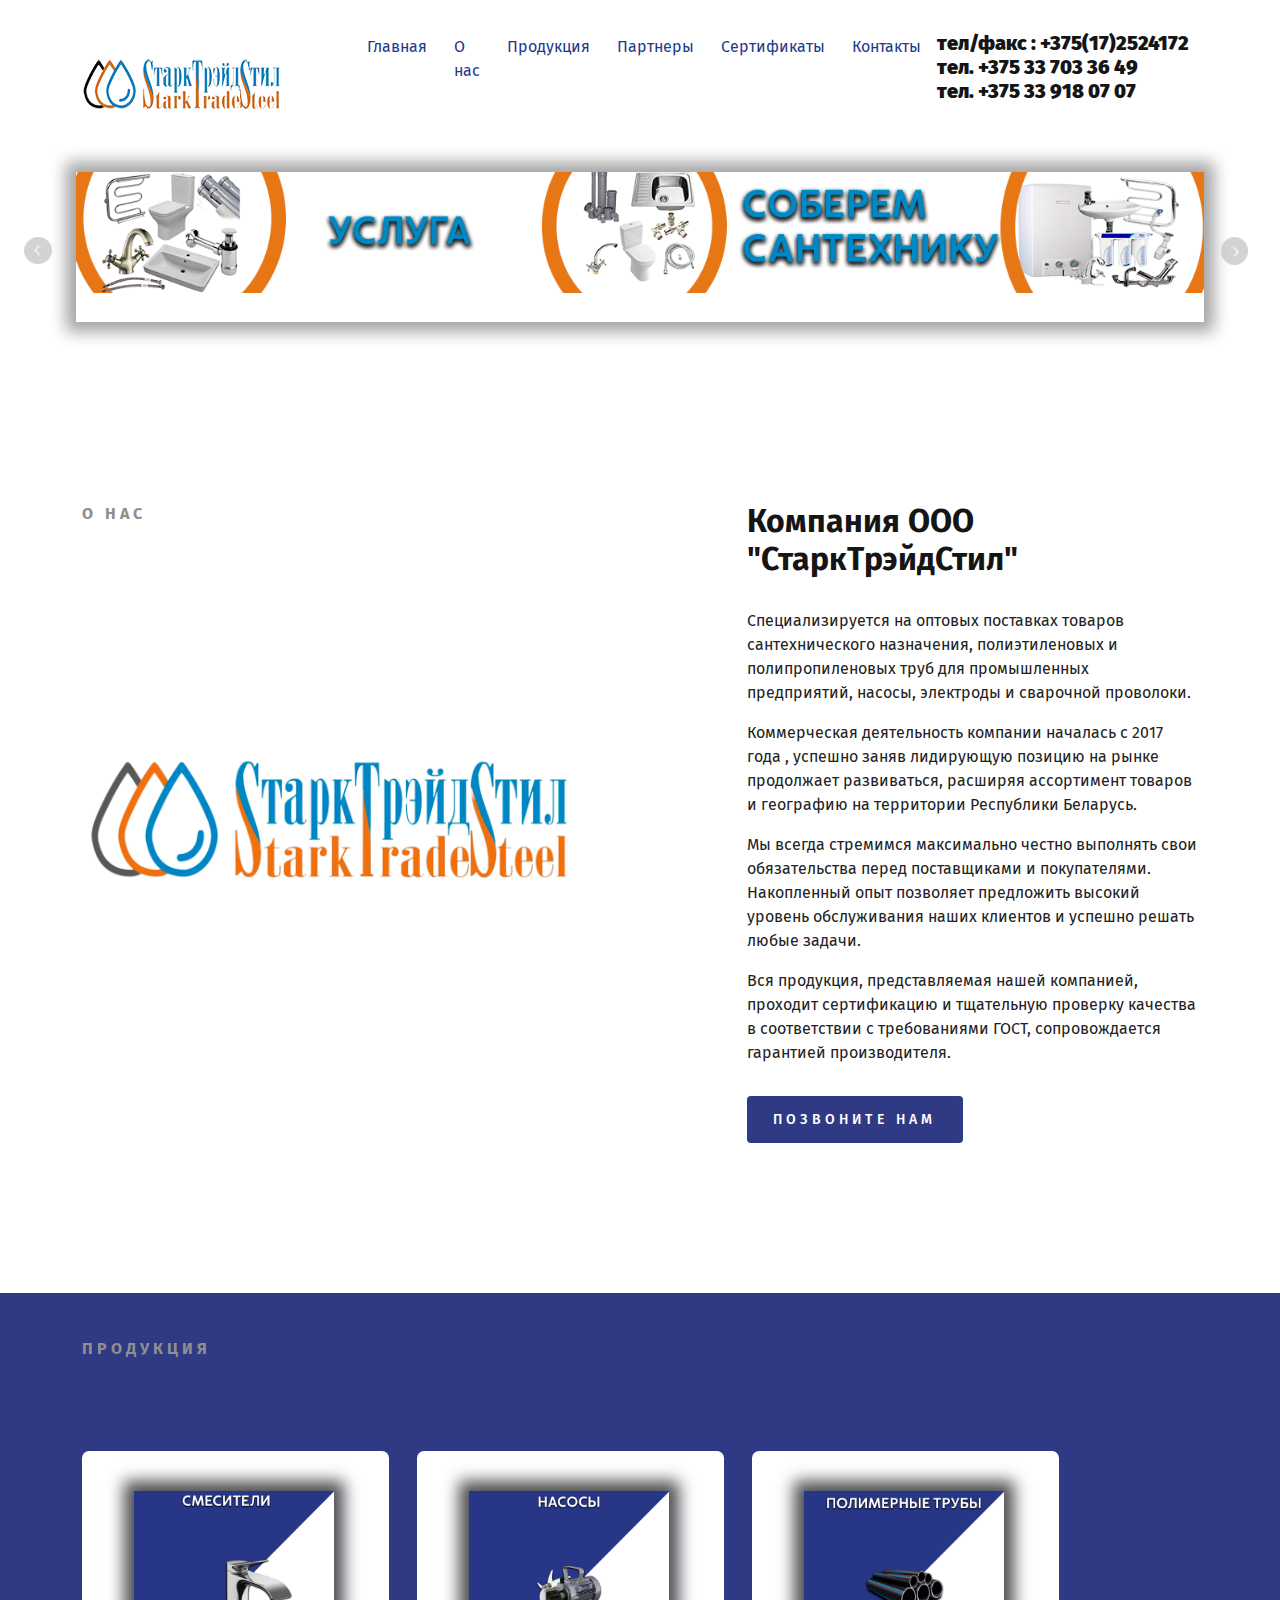
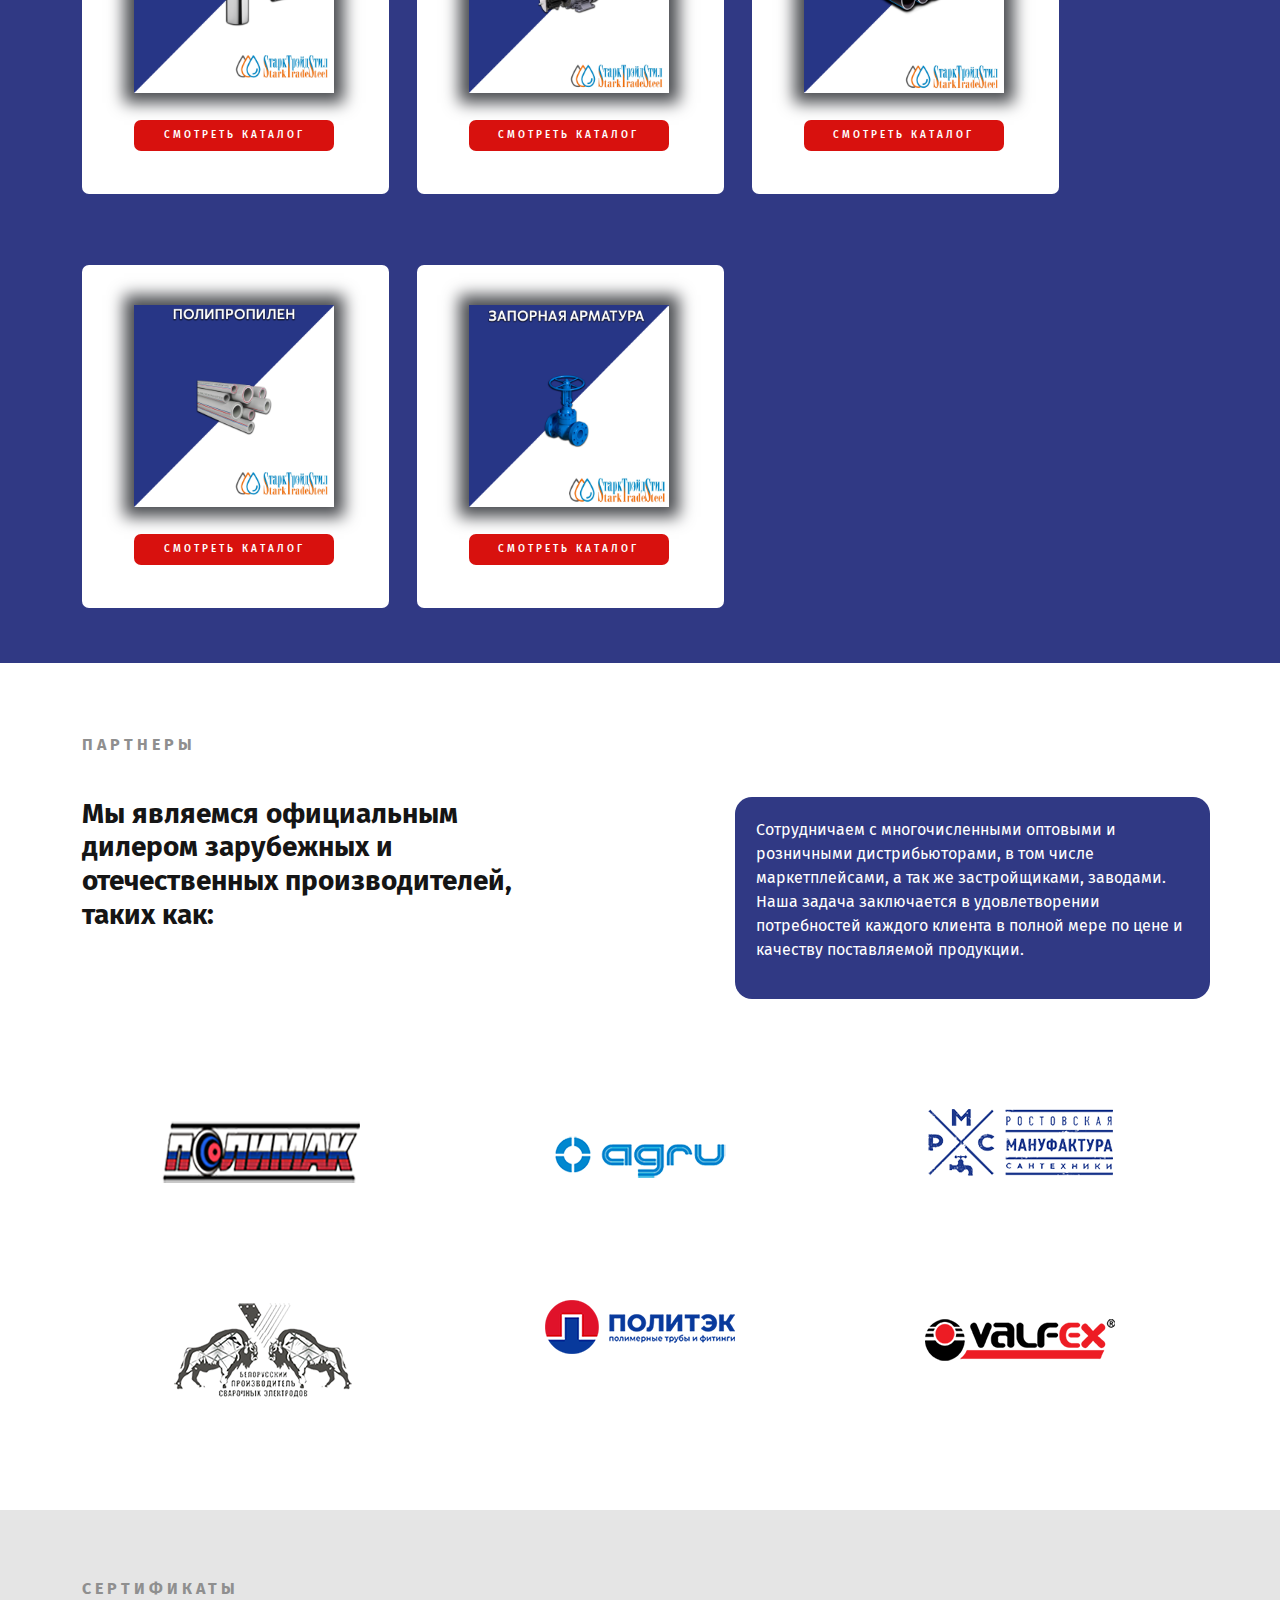
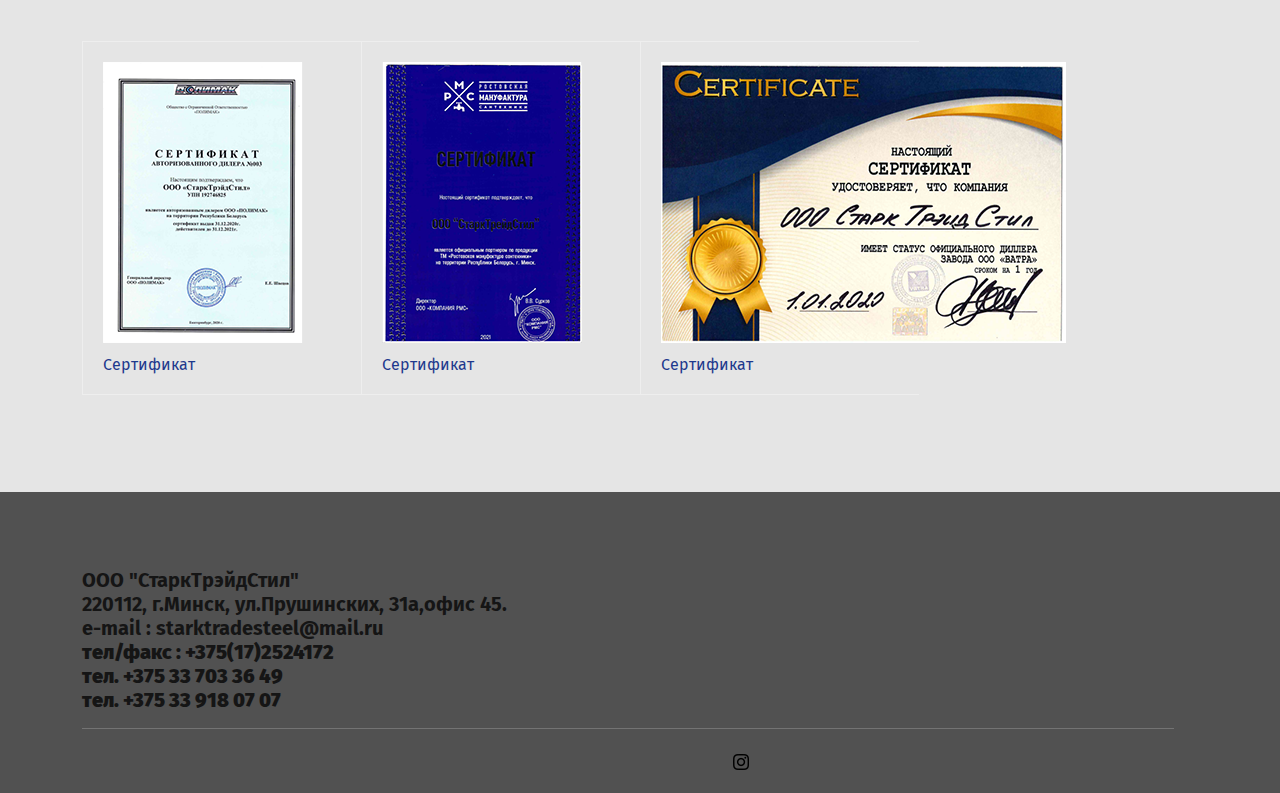
==== index.html @ 765e2454 "10-03-22" ====
<!DOCTYPE html>
<html lang="ru">
<head>
    <meta charset="UTF-8">
    <meta http-equiv="X-UA-Compatible" content="IE=edge">
    <meta name="viewport" content="width=device-width, initial-scale=1.0">
    <meta name="description" content=""/>
    <meta name="Keywords" content=""/>
    <title>StarkTradeSteel</title>
    <link rel="stylesheet" href="css//owl.carousel.min.css">
    <link rel="stylesheet" href="css/owl.theme.default.css">
    <link rel="preconnect" href="https://fonts.gstatic.com">
    <link href="https://fonts.googleapis.com/css2?family=Fira+Sans:wght@400;500;700&display=swap" rel="stylesheet">
    <link rel="stylesheet" href="css/bootstrap.min.css">
    <link rel="stylesheet" type="text/css" href="css/style.css">
    <link rel="stylesheet" type="text/css" href="slick-1.8.1/slick/slick.css"/>
    <link rel="stylesheet" type="text/css" href="slick-1.8.1/slick/slick-theme.css"/>  
    <link href="fontawesome-free-5.15.3-web/css/all.css" rel="stylesheet"> <!--load all styles -->
    <link rel="shortcut icon" href="img/icon1.ico" type="image/x-icon">

</head>
<body>

    <header class="header" id="main">
        <div class="nav">
            <div class="container">
                <div class="row">

                    <div class="col-md-2">
                        <div class="logo"><img src="img/logol.png" alt=""></div>
                    </div>
                    <div class="col-md-1"></div>
                    <div class="col-md-6" id="menu">

                        <ul class="menu_header">
                            <li><a href="#main">Главная</a></li>
                            <li><a href="#why">О нас</a></li>
                            <li><a href="#san">Продукция</a></li>
                            <li><a href="#catallog">Партнеры</a></li>
                            <li><a href="#sancc">Сертификаты</a></li>
                            <li><a href="#contact">Контакты</a></li>
                        </ul>
                        <div class="hamburger-menu">
                            <input id="menu__toggle" type="checkbox" />
                            <label class="menu__btn" for="menu__toggle">
                              <span></span>
                            </label>
                            <ul class="menu__box">
                              <li><a class="menu__item" href="#main">Главная</a></li>
                              <li><a class="menu__item" href="#why">О нас</a></li>
                              <li><a class="menu__item" href="#san">Продукция</a></li>
                              <li><a class="menu__item" href="#catallog">Партнеры</a></li>
                              <li><a class="menu__item" href="#sancc">Сертификаты</a></li>
                              <li><a class="menu__item" href="#contact">Контакты</a></li>
                            </ul>
                          </div>


                        
                    </div>
                    <div class="col-md-3" id="h_tel">
                        <h5><b> тел/факс : +375(17)2524172 </b><br>
                            <b>тел. +375 33 703 36 49</b><br>
                            <b>тел. +375 33 918 07 07</b></h5>
                    </div>
                </div>
            </div>
        </div>

        <section class="testimonials" id="main">
            <a href="#catallog"></a>
            <div class="container slider-gl">

                        <div class="autoplay">
                            <div><img src="img/slider3.png" alt=""></div>
                            <div><img src="img/slider1.png" alt=""></div>
                            <div><img src="img/slider2.png" alt=""></div>

                        </div>
                    
            </div>
        </section>



    </header>
    <section class="problems" id="why">
        <div class="container">
            <div class="row">
                <div class="col-md-6">
                    <p class="section-title__label">
                        О нас
                    </p>
                    <img src="img/logo3.png" class="problems-img"  style="width: 500px; height: 500px;" alt="section1">
                </div>
                <div class="col-md-1"></div>
                <div class="col-md-5 ml-auto vd-flex align-items-center">
                    <div class="about">
                        
                        <h2 class="about__title">
                            Компания ООО "СтаркТрэйдСтил"  
                        </h2>

                        <p class="about__text">
                            Cпециализируется на оптовых поставках товаров сантехнического назначения, полиэтиленовых и полипропиленовых труб для
                            промышленных предприятий, насосы, электроды и сварочной проволоки.
                        </p>
                        <p class="about__text">Коммерческая деятельность компании началась с  2017 года , успешно заняв лидирующую позицию 
                            на рынке продолжает развиваться, расширяя ассортимент товаров и 
                            географию на территории Республики Беларусь.
                        </p>
                        <p class="about__text">
                            Мы всегда стремимся максимально честно выполнять
                             свои обязательства перед поставщиками и покупателями. Накопленный опыт позволяет предложить высокий уровень обслуживания наших
                              клиентов и успешно решать любые задачи.  
                        </p>
                        <p class="about__text"> Вся продукция, представляемая нашей компанией, проходит сертификацию
                            и тщательную проверку качества в соответствии с требованиями ГОСТ,
                            сопровождается  гарантией производителя.
                        </p>

                    </div>
                    <button class="btn">
                        <a href="tel:+375 33 703 36 49">Позвоните нам</a>
                    </button>
                </div>
            </div>
        </div>
    </section>

    <section class="ourWorks" id="san">
        <div class="container">
            <div class="row ourWorks-sect1">
                <div class="col-md-4">
                    <p class="section-title__label owp">
                        Продукция
                    </p>
                   
                </div>
                <div class="col-md-2"></div>
                <div class="col-md-6">

                </div>
            </div>

            <div class="wrapperr">
                <div>
                    <div class="ourWorks-gallery" id="ourWorks-image1">
                        <div class="block-padding">

                            <img src="img/product/smesiteli.png" alt="">
                            <button class="offer-cont__btn">
                                <a class="download__link" href="pdf/smesit.pdf" download="">Смотреть каталог</a>
                            </button>
                            <br>

                        </div>
                    </div>
                </div>
                <div>
                    <div class="ourWorks-gallery" id="ourWorks-image1">
                        <div class="block-padding">

                            <img src="img/product/nasosy.png" alt="">
                            <button class="offer-cont__btn">
                                <a class="download__link" href="pdf/nasosy1.pdf" download="">Смотреть каталог</a>
                            </button>
                            <br>

                        </div>
                    </div>
                </div>
                <div>
                    <div class="ourWorks-gallery" id="ourWorks-image1">
                        <div class="block-padding">

                            <img src="img/product/polimtruby.png" alt="">
                            <button class="offer-cont__btn">
                                <a class="download__link" href="pdf/polimtruby.pdf" download="">Смотреть каталог</a>
                            </button>
                            <br>

                        </div>
                    </div>
                </div>
                <div>
                    <div class="ourWorks-gallery" id="ourWorks-image1">
                        <div class="block-padding">

                            <img src="img/product/polipro.png" alt="">
                            <button class="offer-cont__btn">
                                <a class="download__link " href="pdf/" download="">Смотреть каталог</a>
                            </button>
                            <br>

                        </div>
                    </div>
                </div>
                <div>
                    <div class="ourWorks-gallery" id="ourWorks-image1">
                        <div class="block-padding">

                            <img src="img/product/armatura.png" alt="">
                            <button class="offer-cont__btn">
                                <a class="download__link" href="pdf/cat5.pdf" download="">Смотреть каталог</a>
                            </button>
                            <br>

                        </div>
                    </div>
                </div>

                
             </div>


        </div>
    </section>

    <section class="partners" id="catallog">
        <div class="container">
            <div class="row">
                <p class="section-title__label">
                    Партнеры
                </p>
                <div class="col-md-3" >
                    <h3 id="partners-h3">Мы являемся официальным дилером зарубежных и отечественных производителей, таких  как:</h3>
                </div>
                <div class="col-md-4"></div>
                <div class="col-md-5 partners-h6">
                   
                    <p class="section-title__heading">
                        Сотрудничаем с многочисленными  оптовыми и розничными дистрибьюторами, в том числе маркетплейсами, а так же застройщиками, заводами. 
Наша задача заключается в удовлетворении потребностей каждого клиента в полной мере по цене и качеству поставляемой продукции.
                    </p>
                </div>
            </div>
          
            <div class="row client-s">
                <div class="col-md-4">
                    <img src="img/part2.png" alt="">
                </div>
                <div class="col-md-4">
                    <img src="img/part3.png" alt="">
                </div>
               
                <div class="col-md-4">
                    <img src="img/part7.png" alt="">
                </div>
                
            </div> 
            <div class="row client-s">
                <div class="col-md-4 amd">
                    <img src="img/part6.png" alt="">
                </div>
                <div class="col-md-4 nike">
                    <img src="img/part5.png" alt="">
                </div>
                <div class="col-md-4">
                    <img src="img/part4.png" alt="">
                </div>
            </div>
        </div>
    </section>



    <section class="clients" id="sancc">
        <div class="container">
            
            <p class="section-title__label">
                Сертификаты
            </p>

      <div id="content-2">
        <div class="certification__list">
            <div class="certification__item">
                <a class="certification__link fancybox" href="pdf/sert3.pdf" target="_blank"> 
                    <img alt="Смесители РМС, 2020" src="img/sert3.png" title="Смесители РМС, 2020" class="certification__img"> 
                </a>
                <p class="certification__name">
                    <a class="download__link" href="pdf/sert3.pdf">
                    <img src="https://rostms.ru/images/pdf-file.svg" alt="">
                    Сертификат
                </a>
                </p>
                
            </div>
           
            <div class="certification__item">
                <a class="certification__link fancybox" href="pdf/sert2.pdf" target="_blank"> 
                    <img alt="Смесители РМС, 2020" src="img/sert2.png" title="Смесители РМС, 2020" class="certification__img"> 
                </a>
                <p class="certification__name">
                    <a class="download__link" href="pdf/sert2.pdf">
                    <img src="https://rostms.ru/images/pdf-file.svg" alt="">
                    Сертификат
                </a>
                </p>
                
            </div>
            <div class="certification__item">
                <a class="certification__link fancybox" href="pdf/sert1.pdf" target="_blank"> 
                    <img alt="Смесители РМС, 2020" src="img/sert1.png" title="Смесители РМС, 2020" class="certification__img"> 
                </a>
                <p class="certification__name">
                    <a class="download__link" href="pdf/sert1.pdf">
                    <img src="https://rostms.ru/images/pdf-file.svg" alt="">
                   Сертификат
                </a>
                </p>
                
            </div>
          
        </div>    

  </div>
        </div>
    </section>
    <section class="footer" id="contact">
        <div class="container">
            <div class="row logofooter">
                <div class="col-md-6 logof">

                    <p><h5>ООО "СтаркТрэйдСтил"<br>
                    220112, г.Минск, ул.Прушинских, 31а,офис 45.<br>
                    e-mail : starktradesteel@mail.ru <br>
                   <b> тел/факс : +375(17)2524172 </b><br>
                        <b>тел. +375 33 703 36 49</b><br>
                        <b>тел. +375 33 918 07 07</b></h5>
                    </p>

                </div>
               
                <div class="col-md-3">

                    <div class="map-responsive">
                        <iframe src="https://www.google.com/maps/embed?pb=!1m18!1m12!1m3!1d2354.484522502397!2d27.57825051585688!3d53.83424568008421!2m3!1f0!2f0!3f0!3m2!1i1024!2i768!4f13.1!3m3!1m2!1s0x46dbd19ebfe8ea49%3A0x61309ea7e49cf11a!2z0YPQu9C40YbQsCDQn9GA0YPRiNC40L3RgdC60LjRhSAzMdCwLCDQnNC40L3RgdC6!5e0!3m2!1sru!2sby!4v1644325598298!5m2!1sru!2sby" width="600" height="450" style="border:0;" allowfullscreen="" loading="lazy"></iframe>

                    </div>
                <div class="col-md-3"></div>
            </div>
            <div class="row">
                <img src="img/Divider.png" alt="">
            </div>
            <div class="row logofooter2">
                <div class="col-md-5"></div>
                <div class="col-md-2"></div>
                <div class="col-md-1">
                    <a><img src="img/instagram.png" alt=""></a>
                </div>

                <div class="col-md-3">
                   
                    <div class="scrollup">
                        <!-- Иконка fa-chevron-up (Font Awesome) -->
                        <i class="fa fa-chevron-up"></i>
                      </div>
                   


                </div>
            </div>
        </div>
    </section>
   



    <script type="text/javascript" src="https://ajax.googleapis.com/ajax/libs/jquery/1.10.1/jquery.min.js"></script>
    <!--<script src="js/jquery-3.6.0.min.js"></script>-->
    <script type="text/javascript" src="slick-1.8.1/slick/slick.min.js"></script>  
    <script src="js/owl.carousel.min.js"></script>
    <script src="js/mail.js"></script>




    
    <script>
        $(function() {
          // при нажатии на кнопку scrollup
          $('.scrollup').click(function() {
            // переместиться в верхнюю часть страницы
            $("html, body").animate({
              scrollTop:0
            },1000);
          })
        })
        // при прокрутке окна (window)
        $(window).scroll(function() {
          // если пользователь прокрутил страницу более чем на 200px
          if ($(this).scrollTop()>200) {
            // то сделать кнопку scrollup видимой
            $('.scrollup').fadeIn();
          }
          // иначе скрыть кнопку scrollup
          else {
            $('.scrollup').fadeOut();
          }
        });
    </script>
    <script type="text/javascript">//якоря на меню
        $(document).ready(function(){
           $("#menu").on("click","a", function (event) {
               event.preventDefault();
               var id  = $(this).attr('href'),
                   top = $(id).offset().top;
               $('body,html').animate({scrollTop: top}, 1500);
           });
       });
       </script>
    <script>
        $(document).ready(function(){
            $('.autoplay').slick({
                slidesToShow: 1,
                slidesToScroll: 1,
                autoplay: true,
                autoplaySpeed: 2000,
            });
        });
    </script>
   

</body>
</html>
---- css/style.css ----
body{
    font-family: 'Fira Sans', sans-serif;
    color: #222222;
}

button{
    display: block !important;
    border: none !important;
    background: transparent !important;
}

h1, h2, h3, h4, h5, h6{
    font-style: normal !important;
    font-weight: 700 !important;
    color: #151515 !important;
    margin: 0 !important;
    padding: 0 !important;
    
}

h2{
    font-style: 38px !important;
}

ul, li{
    display: block;
    padding: 0;
    margin: 0;
}

.btn{
    background: #303984 !important;
    color: #fff !important;
    text-transform: uppercase !important;
    font-weight: 500 !important;
    font-size: 14px !important;
    padding: 13px 26px !important;
    display: inline !important;
    border-radius: none !important;
    letter-spacing: 0.3em !important;
    text-align: center;
    transition: all 0.5s ease;
}

.btn:hover{
    background: #3726f2 !important;
    color: #fff !important;
}


.btn>a{
    color: #fff !important;
    text-decoration: none;
}

.header{
    height: 34vh;
}

.nav{
    margin-top: 59px !important;
    margin-bottom: 60px !important;
}



.slick-slider {

}

.slider-gl{
    max-width: 90% !important;


}
.logo{

}

.search{
   
}

.menu{
} 

.menu_header{
    display: flex;
}

.menu_header>li>a{
    text-decoration: none;
    margin-right: 27px;
    color: #787777;
}

.problems-img{

}


.vh-dependent{
   
    display: flex !important;
    align-items: center !important;
}

.be-static{
    position: static !important;
}

.offer-cont{
    width: 400px;
}

.offer-cont__title{
    font-size: 23px;
    letter-spacing: -0.02em;
    line-height: 1.2em;
}

.offer-cont__text{
    margin: 30px 0 56px;
}

.hero{
    background: url("../img/vanna.png") no-repeat right top;
    background-size: 80% 100%;
    width: 55%;
    height: 80vh;
    position: absolute;
    right: 0;
    top: 142px;
}

.video{
    position: absolute !important;
    left: 0px;
    bottom: 20%;
    width: 33%;
    height: 30%;
    display: block;
    background: url('../img/orange-lollipops.jpg') no-repeat;
    display: flex;
    justify-content: center;
    align-items: center;
}



.problems{
    padding-top: 137px;
}

.about{
    margin-bottom: 31px;
}

.about__title{
   margin-bottom: 30px !important;
}

.about__text{

}

.about__author{
    background: url('../img/author.jpg') no-repeat left center;

    padding: 7px 0 7px 96px;
    margin-top: 61px;
}

.about__name{
    font-style: 22px;
}

.about__dop{
    margin-bottom: 0px;
}

.section-title__label{
    text-transform: uppercase;
    font-style: 14px;
    letter-spacing: 0.25em;
    color: #8f8f8f;
    margin-bottom: 40px;
    font-weight: bold;
}

.section-title__heading{
    color: #fff !important;
}

.partners-h6{
    background-color: #303984;
    padding: 21px;
    border-radius: 17px;
    color: #fff !important;
}




.partners{
    margin-top: 70px;
    margin-bottom: 70px;
}
.services{
    padding-top: 142px;
}

.serv-list{
    color: #8D8D8D;
    margin-top: 67px;
}

.serv-list__items{
    margin-bottom: 20px;
}

.serv-list__left{
    margin-left: 167px;
    margin-right: 100px;
}




.owl-theme .owl-nav {
    display: -webkit-inline-box;
}

.item, .owl-item {
    width: 825px !important;
    margin-left: 20px;
}


.owl-nav {
    margin-top: 30px !important;
    
}

.owl-carousel .owl-prev{
    margin-right: 25px !important;
}


.owl-carousel{
    margin-top: 99px;
    margin-bottom: 100px;
}

.owl-carousel__play{
    display: block;
    background: url('../img/play-button.png') no-repeat;
    width: 65px;
    height: 65px;
    position: absolute;
    left: 50%;
    top: 50%;
    margin-left: -32px;
    margin-top: -32px;
    cursor: pointer;
}

.services-two{
    margin-bottom: 150px;
    margin-top: 150px;
}

.services-two__img{
    background: url('../img/Placeholderr.png') no-repeat;
    height: 417px;
    width: 570px;
    position: absolute;
}

.services-two__img img{
    position: relative;
    right: -315px;
    top: 99px;
}

.services-two__text{
    margin-top: 20px !important;
    margin-bottom: 148px !important;
}
.services-two__text__title{
    margin-bottom: 10px !important;
}
.services-title__h{
    margin-bottom: 50px !important;
}

.defign__one{
    background: url('../img/icon.png') no-repeat;
    padding: 7px 0 7px 96px;
    margin-top: 55px;
}

.defign__two{
    background: url('../img/Bagicon.png') no-repeat;
    padding: 7px 0 7px 96px;
    margin-top: 55px;
}



.wrapperr {
    display: grid;
    grid-template-columns: repeat(3, 0.3fr);
    grid-auto-rows: 398px;
    min-height: 800px;
    grid-row-gap: 1em;
}

.wrapper-block{

}
#san{
    background-color: #303984;
    margin-top: 150px;
}
.ourWorks-ul {
    display: flex;
    margin-left: 125px;
}

.ourWorks-ul__li{
    margin-right: 24px;
}
.ourWorks-gallery{
    
}

.ourWorks-gallery__img{
    display: none;
}

.ourWorks-gallery>img:hover{
    display: block;
}

#ourWorks-image1{
    background-color: #fff;
    border-radius: 7px;
}

.ourWorks-gallery{
    width: 307px;
    height: 343px;
   
}

.block-padding{
    width: 225px;
    margin-right: auto;
    margin-left: auto;
}

.block-padding>img{
    width: 200px;
    height: 202px;
    margin-bottom: 14px;
    margin-left: 11px;
    margin-top: 40px;
    box-shadow: 0px 0px 15px 10px #4c4e52;
}

.block-padding>h4{
    margin-bottom: 14px !important;
    padding-top: 7px !important;
}


.offer-cont__btn{
    background: #d8110e !important;
    color: #fff !important;
    text-transform: uppercase !important;
    font-weight: 500 !important;
    font-size: 10px !important;
    padding: 8px 20px !important;
    display: inline !important;
    letter-spacing: 0.3em !important;
    text-align: center;
    transition: all 0.5s ease;
    margin-bottom: 5px;
    margin-left: 11px;
    margin-top: 13px;
    border-radius: 7px;
    width: 200px;
}



.owp{
    padding-top: 44px;
}

.offer-cont__btn>a {
    color: #fff !important;
}
.ourWorks-sect2{
    margin-bottom: 30px;
}


.ourWorks-sect1{
    margin-bottom: 50px;
}

.ourWorks-sect3{
    margin-bottom: 80px;
}

.seeourworks{
    margin-bottom: 50px;
}

.s-b{
    margin-left: 32px;
    background-color: #d07628 !important;
}

.autoplay div>img{
    width: 100% !important;

}


.slick-prev{
    left: -52px !important;
}


.slick-prev:before  {
    content: url('../img/left1.png') !important;
    width: 32px !important;
    height: 32px !important;
    border-radius: 20px;
} 


.slick-next:before{
    content: url('../img/right1.png') !important;
    width: 32px !important;
    height: 32px !important;
    margin-left: 4px;
}

.slick-next {
    right: 39px;
}

.testimonials{
    margin-top: 38px;
    margin-bottom: 200px;
}



.map-responsive{
    overflow:hidden;
    padding-bottom:56.25%;
    margin-bottom: 26px;
    position:relative;
    height:0;
}
.map-responsive iframe{
    left:0;
    top:0;
    height:100%;
    width:100%;
    position:absolute;
}








.tabs {
    display: flex;
    flex-direction: column;
}

  .tabs__links {
    display: flex;
    flex-direction: row;
    order: 0;
    white-space: nowrap;
    margin-bottom: 15px;
    background-color: #fff;
    width: 312px;
    height: 131px;
    float: left;
}

  .tabs__links>a {
    

    display: inline-block;
    text-decoration: none;
    color: #1976d2;
    padding: 6px 10px;
    text-align: center;
  }

  .tabs__links>a:hover {
    border-left: 2px solid #1e398d;
  }
  .tabs__links>a:active {
    color: #fff !important;
    background: #1e398d;
  }


  .tabs>#content-1:target~.tabs__links>a[href="#content-1"],
  .tabs>#content-2:target~.tabs__links>a[href="#content-2"],
  .tabs>#content-3:target~.tabs__links>a[href="#content-3"] {
    background-color: #1e398d;
    cursor: default;
    color: #fff !important;
  }

  .tabs>div:not(.tabs__links) {
    display: none;
    order: 1;
    flex-grow: 1;
  }

  @media (min-width: 576px) {
    .tabs {
      flex-direction: row;
    }

    .tabs__links {
      flex-direction: column;
      border: none;
      box-shadow: none;
    }

    .tabs__links>a {
        box-shadow: 0 2px 4px 0 #0d456f;
        padding-bottom: 14px;
        background-color: #fff;
    }

    .tabs>div:not(.tabs__links) {
      padding-left: 15px;
    }
  }

  .tabs>div:target {
    display: block;
  }















.client-s{
    margin-top: 110px;
    margin-bottom: 110px;
    text-align: center;
}

.clients{
    background: #E5E5E5;
    padding-top: 67px;
    padding-bottom: 20px;
    height: 582px;
}


.footer{
    background-color: #515151;
}
.footer-menu{
    display: flex;
}

.footer-menu>li{
    margin-right: 52px;
    color: #8D8D8D;
}

.logofooter{
    padding-top: 60px;
}

.logofooter2{
    padding-top: 20px;
    padding-bottom: 20px;
}







@media only screen and (max-width : 1200px) {
    .services-two__img {
        background: none;
    }
    .services-two__img img {
        right: -46px;
        top: 83px;
    }
    #ourWorks-image2 {
        background: none;
    }
    #ourWorks-image5 {
        background: none;
    }
    #ourWorks-image3 {
        margin-left: -156px;
    }
    #ourWorks-image6 {
        margin-left: -156px;
    }
}

@media only screen and (max-width : 990px) {
    .menu__btn {
        display: block !important; /* используем flex для центрирования содержимого */
      }
    .menu_header{
        display: none;
    }  
    .video {
        background: none;
    }
    .hero {
        top: 219px;
    }
    .vh-dependent {
        display: inline-block !important;
        
    }
    .problems{
        padding-top: 260px;
    }
    .problems-img{
        margin-left: -145px;
        margin-top: 100px;
    }
    .serv-list {
        display: none;
    }
    .item, .owl-item {
        width: 767px !important;
        margin-left: 89px;
    }
    .owl-carousel__play{
        display: none;
    }

    .owl-carousel .owl-stage-outer {
        height: 500px;
    }
    .services-two__img img {
        right: 45px;
    }
    #ourWorks-image3 {
        display: none;
    }
    #ourWorks-image6 {
        display: none;
    }
}

@media only screen and (max-width : 770px) {
    .search{
        display: none !important;
    }
    .logo {
        float: right;
        margin-right: -100px;
    }
    .offer-cont {
        width: 314px;
        font-size: smaller;
        padding-right: 50px;
    }
    .offer-cont__title {
        font-size: 24px;
    }
    .problems-img {
        margin-left: 0px;
        margin-top: 18px;
        margin-bottom: 62px;
    }
    .no-js .owl-carousel, .owl-carousel.owl-loaded {
        margin-top: 35px;
    }
    .owl-carousel .owl-item img {
        width: 108%;
    }
    .services-two__img img {
        right: 121px;
    }
    .services-two__text {
        width: 335px;
        margin-left: 265px;
    }
    .services-two__defign{
        width: 335px;
        margin-left: 265px;
    }
    #ourWorks-image4 {
        margin-top: -412px;
    }
    .seeourworks {
        margin-top: -477px;
    }
    .s-b{
        margin-top: -688px;
        margin-left: -2px;
    }
    .ourWorks{
        height: 100%;
    }
    .testimonials {
        margin-bottom: 63px;
    }

    .nike{
        display: none;
    }
    .amd{
        display: none;
    }
    .clients {
        padding-bottom: 1px;
    }
    .logof{
        margin-top: 10px;
    }

    .footer-menu {
        margin-top: 34px;
    }
    .footer-menu>li {
        margin-right: 39px;
    }
}


@media only screen and (max-width : 480px) {
    .slider-gl {
        width: 321px;
        margin-left: 51px;
    }
    .logo{
        margin-right: 82px;
        margin-top: -45px;
    }
    .hero {
        background-size: 100% 73%;
        right: -128px;
    }
    .problems-img{
        display: none;
    }
    .wrapperr {

        grid-template-columns: repeat(1, 0.3fr);
        grid-auto-rows: 398px;
        min-height: 800px;
        margin-left: 38px;
    }
    .section-title__heading {
        font-size: 3.25vw;
    }
    .problems {
        margin-left: 9px;
        margin-top: -372px;
    }
    .about {
        margin-left: -8px;
        width: 400px;
    }
    .services {
        margin-left: 65px;
    }
    .ourWorks {

    }
    .testimonials {
        width: 100%;
    }
    .clients {

        margin-right: -134px;
    }
    .footer{
        padding-left: 17px;
        margin-right: -134px;
        margin-left: 0px;
    }
    .certification__list{
        display: block !important;
        margin-left: 89px;
    }
    .map-responsive {
        overflow: hidden;
        padding-bottom: 37.25%;
        margin-left: -30px;
        margin-bottom: 26px;
        position: relative;
        height: 0;
        width: 100%;
    }
    .clients{
        height: 100%;
    }

}




div.scrollup {
    position: fixed; /* фиксированная позиция */
    color: #fff; /* цвет текста */
    background-color: #646363; /* цвет заднего фона */
    right: 20px; /* расстояние от правого края */
    bottom: 10px; /* расстояние от нижнего края */
    padding: 4px 10px; /* отступы до содержимого блока */
    font-size: 20px; /* размер шрифта (иконки) */
    border-top-left-radius: 4px; /* скругление верхнего левого угла */
    border-top-right-radius: 4px; /* скругление верхнего правого угла */
    cursor: pointer; /* форма курсора */
    display: none; /* не отображать элемент */
    text-align: center; /*выравнивание содержимого элемента по центру */
  }
  div.scrollup:hover {
    background-color: #000; /* цвет заднего фона при наведении */
  }

/*burger*/



/* скрываем чекбокс */
#menu__toggle {
    opacity: 0;
  }
  /* стилизуем кнопку */
  .menu__btn {
    display: none;
    align-items: center;  /* центрируем содержимое кнопки */
    position: fixed;
    top: 20px;
    left: 20px;
    width: 26px;
    height: 26px;
    cursor: pointer;
    z-index: 1;
  }
  /* добавляем "гамбургер" */
  .menu__btn > span,
  .menu__btn > span::before,
  .menu__btn > span::after {
    display: block;
    position: absolute;
    width: 100%;
    height: 2px;
    background-color: #616161;
  }
  .menu__btn > span::before {
    content: '';
    top: -8px;
  }
  .menu__btn > span::after {
    content: '';
    top: 8px;
  }



  /* контейнер меню */
.menu__box {
    display: block;
    position: fixed;
    visibility: hidden;
    top: 0;
    left: -100%;
    width: 300px;
    height: 100%;
    margin: 0;
    padding: 80px 0;
    list-style: none;
    text-align: center;
    background-color: #ECEFF1;
    box-shadow: 1px 0px 6px rgba(0, 0, 0, .2);
  }
  /* элементы меню */
  .menu__item {
    display: block;
    padding: 12px 24px;
    color: #333;
    font-family: 'Roboto', sans-serif;
    font-size: 20px;
    font-weight: 600;
    text-decoration: none;
  }
  .menu__item:hover {
    background-color: #CFD8DC;
  }

  #menu__toggle:checked ~ .menu__btn > span {
    transform: rotate(45deg);
  }
  #menu__toggle:checked ~ .menu__btn > span::before {
    top: 0;
    transform: rotate(0);
  }
  #menu__toggle:checked ~ .menu__btn > span::after {
    top: 0;
    transform: rotate(90deg);
  }
  #menu__toggle:checked ~ .menu__box {
    visibility: visible;
    left: 0;
  }


  .menu__btn > span,
.menu__btn > span::before,
.menu__btn > span::after {
  transition-duration: .25s;
}
.menu__box {
  transition-duration: .25s;
}
.menu__item {
  transition-duration: .25s;
}

#menu{


    margin-top: -43px;
    background: #FFF;
    z-index: 1000;
    padding-top: 19px;
}
#h_tel{
    margin-top: -28px;

}
.certification__list {
    display: flex;
    flex-wrap: wrap;
    padding: 0;
    list-style: none;
}

    .certification__item {
        position: relative;
        display: flex;
        flex-direction: column;
        width: 25%;
        border-top: 1px solid #eee;
        border-bottom: 1px solid #eee;
        border-left: 1px solid #eee;
        padding: 20px;
        margin-bottom: -1px;
        transition: box-shadow 0.2s ease;
    }

.centeringin {
    /* margin: 10px 10px 50px; */
    margin: 10px 10px 25px;
}
.breadcrumb li {
    display: inline;
}
.breadcrumb a {
    text-decoration: underline;
}

.certification__name img {
    float: left;
    width: 1.8em;
    margin-right: 0.5em;
}

.download__link {
    position: relative;
    width: 100%;
    text-align: center;
    transition: 0.25s;
}

.certification__name {
    position: relative;
    margin-top: 12px;
    margin-bottom: 0;
    line-height: normal;
}

a {
    color: #1e398d !important;
    text-decoration: none !important;
}

.certification__item__im img{
    height: 223px;
    width: 223px;
}

.prods {
    display: inline-block;
    width: calc(100% - 230px);
    padding: 0px 0 0 30px;
    float: left;
}

.production-files__list {
    margin-bottom: 30px;
    padding: 0;
    list-style: none;
}

.production-files__item {
    display: -webkit-flex;
    display: -moz-flex;
    display: -ms-flex;
    display: -o-flex;
    display: flex;
    padding: 24px;
    padding-bottom: 12px;
    border: 1px solid #eee;
    margin-bottom: -1px;
    transition: box-shadow 0.2s ease;
}

.production-files__img {
    width: 48px;
    height: 48px;
    margin-right: 12px;
}

.production-file__name {
    margin-bottom: 6px;
    color: #000000;
    font-size: 18px;
    line-height: normal;
    font-weight: 700;
}

#partners-h3{
    font-size: 1.75rem;
    width: 498px;
}

.certification__item__content-4{
    margin-left: 67px;
}

.a__con-4{
    font-size: 14px;
}
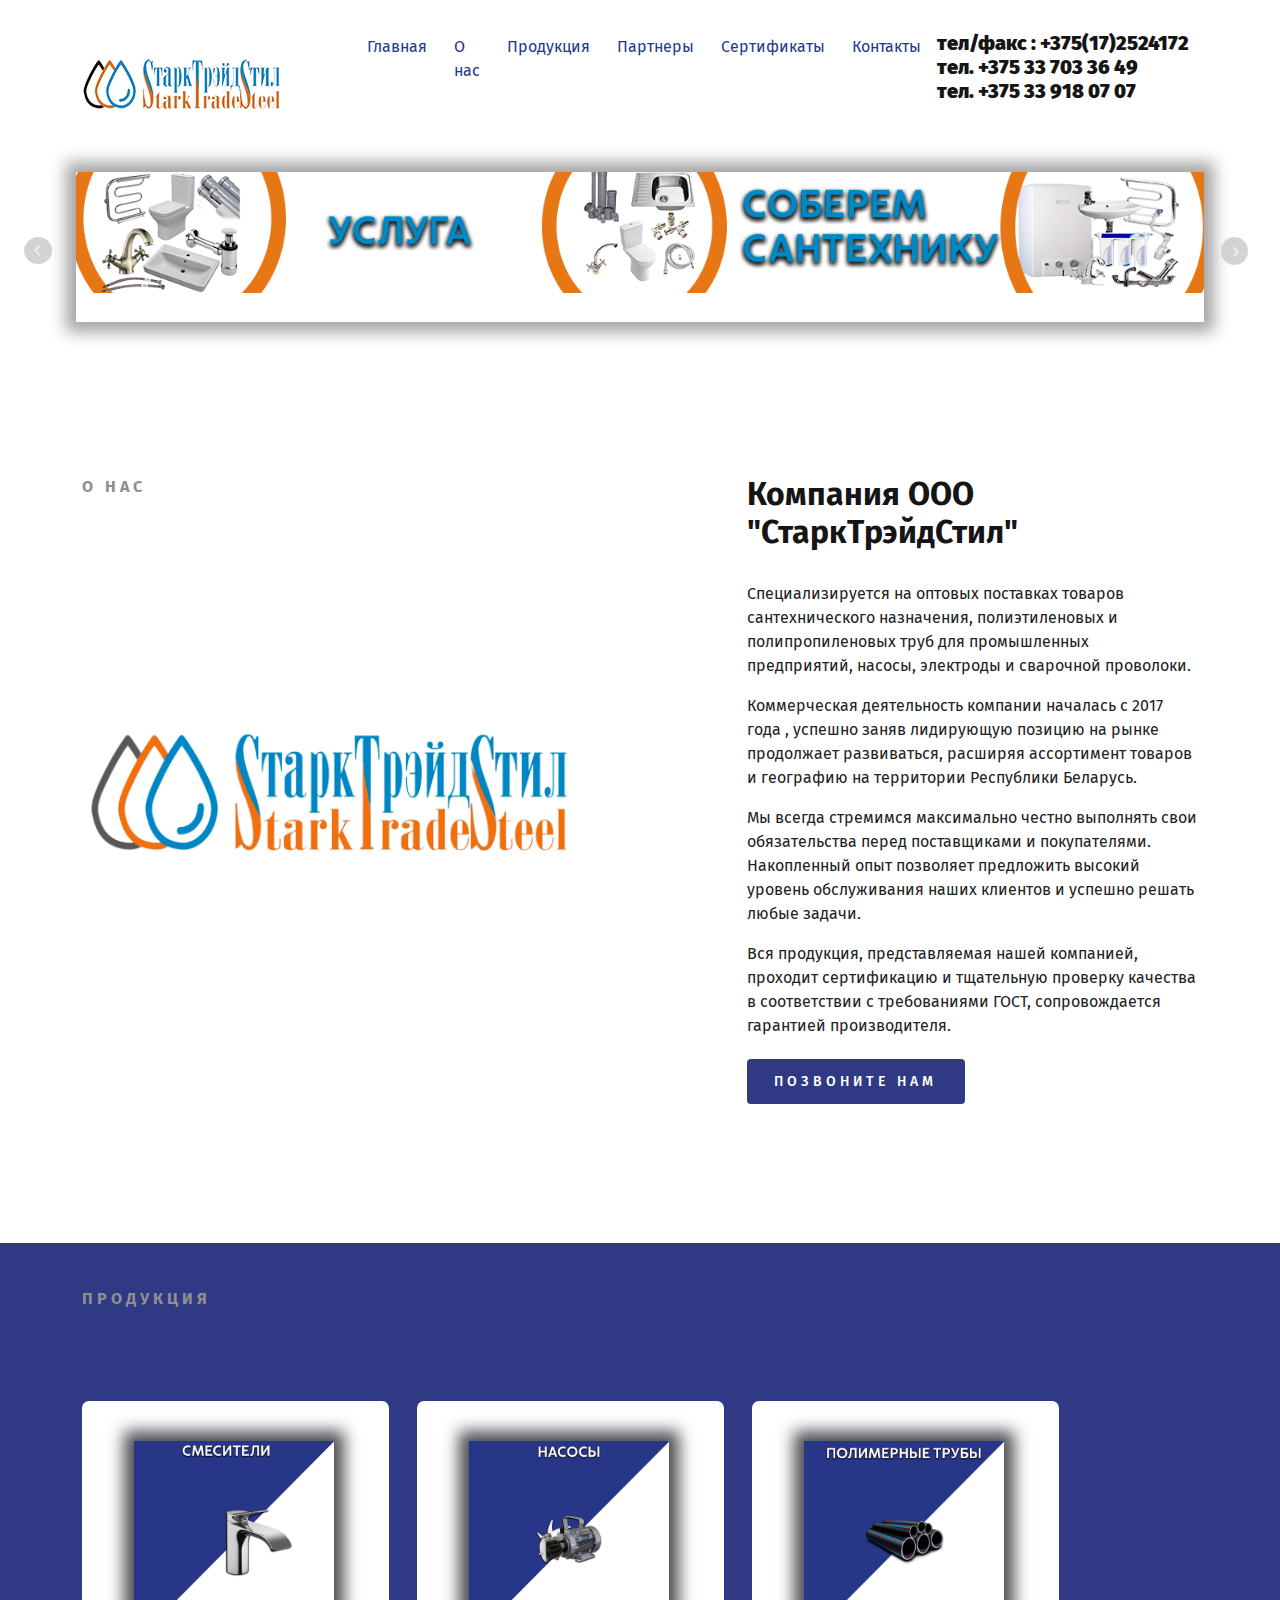
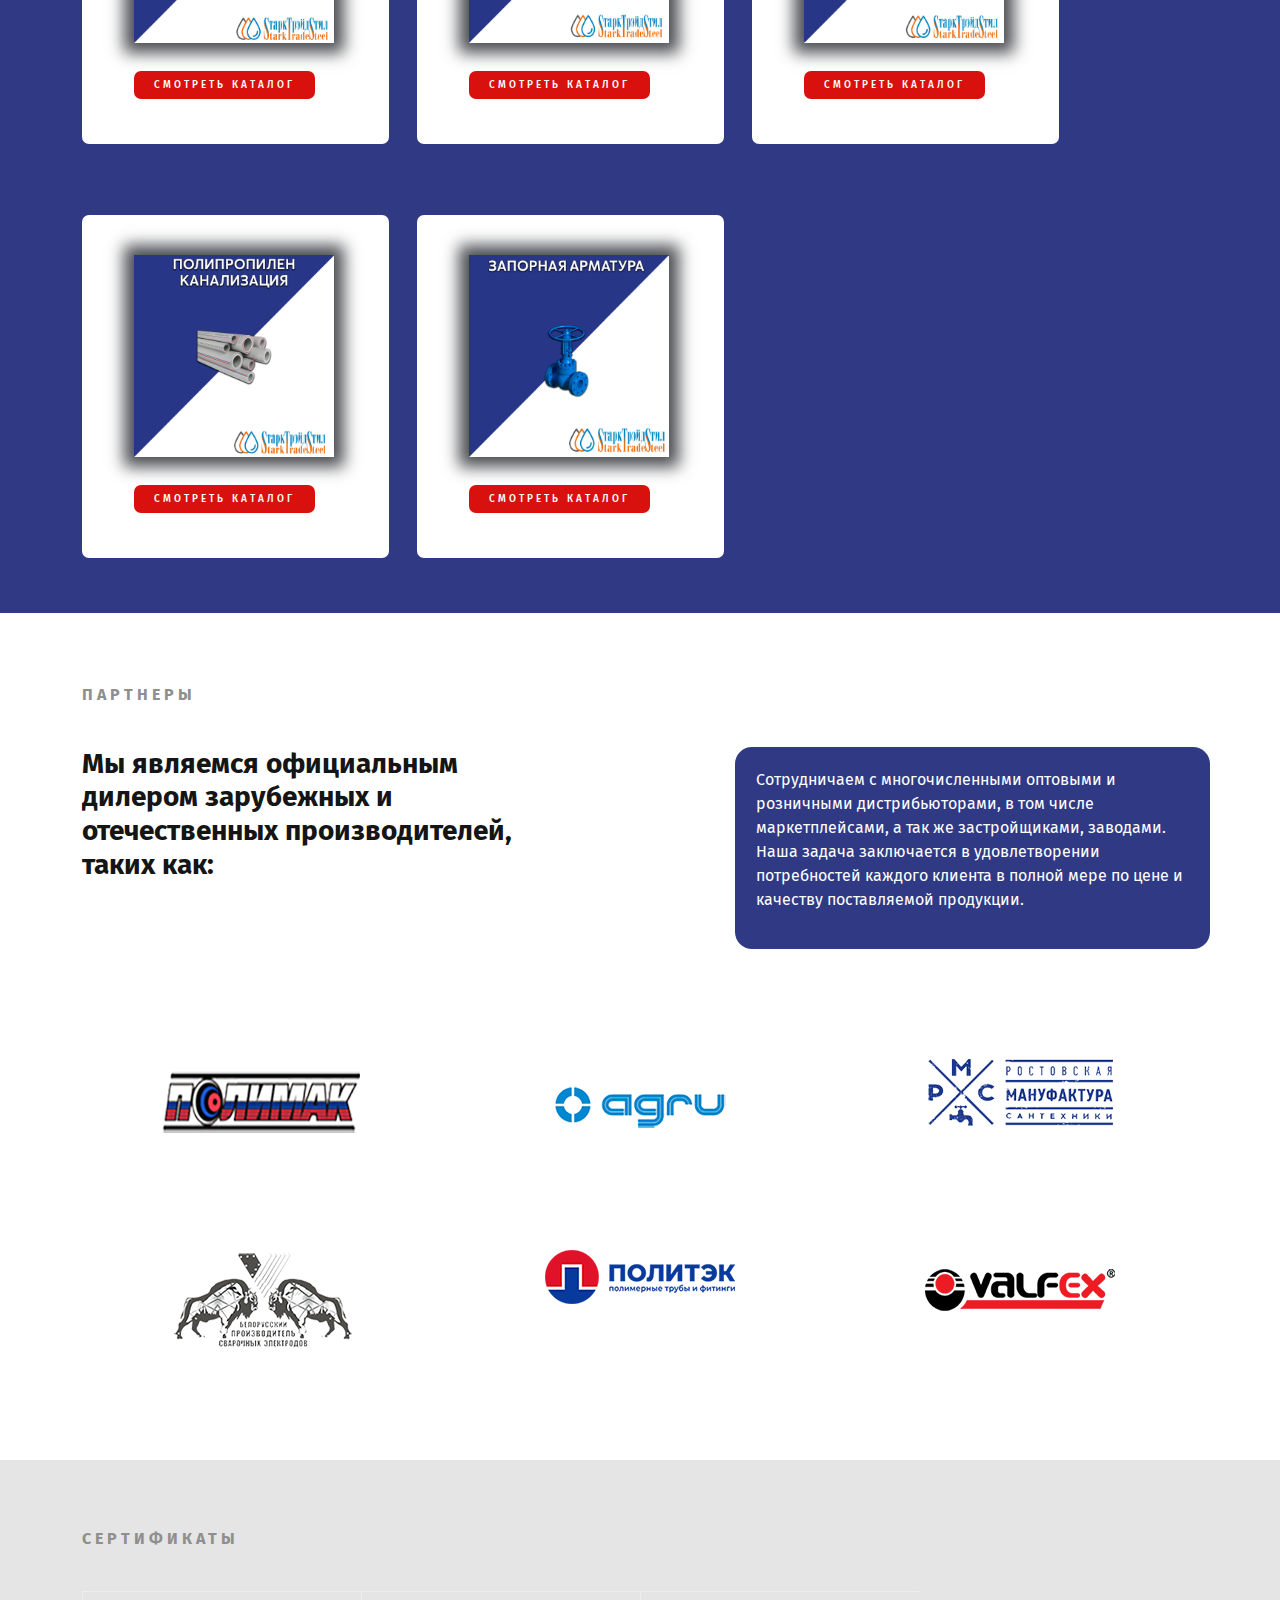
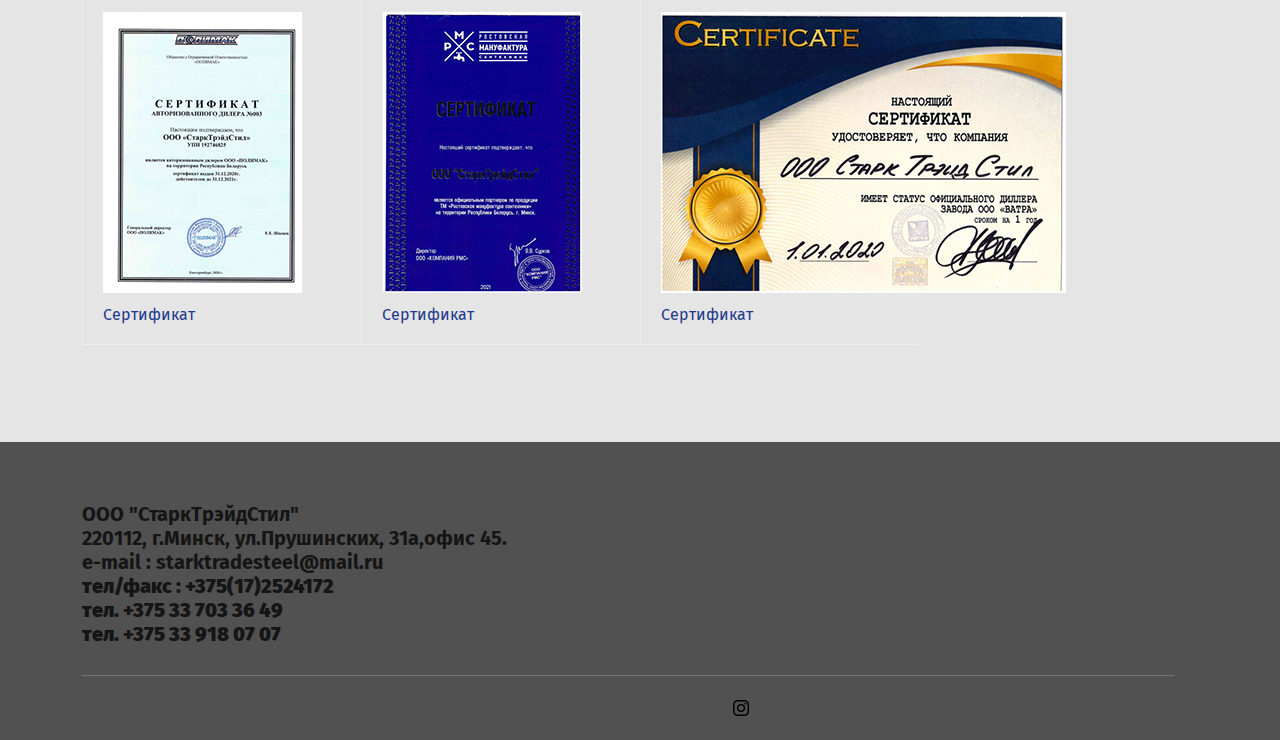
==== commit e41061b1: "10-03-22v2" ====
--- a/index.html
+++ b/index.html
@@ -46,7 +46,7 @@
                               <span></span>
                             </label>
                             <ul class="menu__box">
-                              <li><a class="menu__item" href="#main">Главная</a></li>
+                              <li><a class="menu__item" href="#main1">Главная</a></li>
                               <li><a class="menu__item" href="#why">О нас</a></li>
                               <li><a class="menu__item" href="#san">Продукция</a></li>
                               <li><a class="menu__item" href="#catallog">Партнеры</a></li>
@@ -67,7 +67,7 @@
             </div>
         </div>
 
-        <section class="testimonials" id="main">
+        <section class="testimonials" id="main1">
             <a href="#catallog"></a>
             <div class="container slider-gl">
 
@@ -75,7 +75,7 @@
                             <div><img src="img/slider3.png" alt=""></div>
                             <div><img src="img/slider1.png" alt=""></div>
                             <div><img src="img/slider2.png" alt=""></div>
-
+                            <div><img src="img/slider33.png" alt=""></div>
                         </div>
                     
             </div>
@@ -120,9 +120,9 @@
                         </p>
 
                     </div>
-                    <button class="btn">
-                        <a href="tel:+375 33 703 36 49">Позвоните нам</a>
-                    </button>
+                    <div class="btn">
+                        <a href="tel:+375337033649">Позвоните нам</a>
+                    </div>
                 </div>
             </div>
         </div>
@@ -149,61 +149,61 @@
                         <div class="block-padding">
 
                             <img src="img/product/smesiteli.png" alt="">
-                            <button class="offer-cont__btn">
+                            <div class="offer-cont__btn">
                                 <a class="download__link" href="pdf/smesit.pdf" download="">Смотреть каталог</a>
-                            </button>
+                            </div>
                             <br>
 
                         </div>
                     </div>
                 </div>
                 <div>
-                    <div class="ourWorks-gallery" id="ourWorks-image1">
+                    <div class="ourWorks-gallery" id="ourWorks-image2">
                         <div class="block-padding">
 
                             <img src="img/product/nasosy.png" alt="">
-                            <button class="offer-cont__btn">
-                                <a class="download__link" href="pdf/nasosy1.pdf" download="">Смотреть каталог</a>
-                            </button>
+                            <div class="offer-cont__btn">
+                                <a class="download__link" href="pdf/nasosy2.pdf" download="">Смотреть каталог</a>
+                            </div>
                             <br>
 
                         </div>
                     </div>
                 </div>
                 <div>
-                    <div class="ourWorks-gallery" id="ourWorks-image1">
+                    <div class="ourWorks-gallery" id="ourWorks-image3">
                         <div class="block-padding">
 
                             <img src="img/product/polimtruby.png" alt="">
-                            <button class="offer-cont__btn">
-                                <a class="download__link" href="pdf/polimtruby.pdf" download="">Смотреть каталог</a>
-                            </button>
+                            <div class="offer-cont__btn">
+                                <a class="download__link" href="pdf/truby3.pdf" download="">Смотреть каталог</a>
+                            </div>
                             <br>
 
                         </div>
                     </div>
                 </div>
                 <div>
-                    <div class="ourWorks-gallery" id="ourWorks-image1">
+                    <div class="ourWorks-gallery" id="ourWorks-image4">
                         <div class="block-padding">
 
                             <img src="img/product/polipro.png" alt="">
-                            <button class="offer-cont__btn">
+                            <div class="offer-cont__btn">
                                 <a class="download__link " href="pdf/" download="">Смотреть каталог</a>
-                            </button>
+                            </div>
                             <br>
 
                         </div>
                     </div>
                 </div>
                 <div>
-                    <div class="ourWorks-gallery" id="ourWorks-image1">
+                    <div class="ourWorks-gallery" id="ourWorks-image5">
                         <div class="block-padding">
 
                             <img src="img/product/armatura.png" alt="">
-                            <button class="offer-cont__btn">
+                            <div class="offer-cont__btn">
                                 <a class="download__link" href="pdf/cat5.pdf" download="">Смотреть каталог</a>
-                            </button>
+                            </div>
                             <br>
 
                         </div>
@@ -322,13 +322,13 @@
             <div class="row logofooter">
                 <div class="col-md-6 logof">
 
-                    <p><h5>ООО "СтаркТрэйдСтил"<br>
+                    <h5>ООО "СтаркТрэйдСтил"<br>
                     220112, г.Минск, ул.Прушинских, 31а,офис 45.<br>
                     e-mail : starktradesteel@mail.ru <br>
                    <b> тел/факс : +375(17)2524172 </b><br>
                         <b>тел. +375 33 703 36 49</b><br>
                         <b>тел. +375 33 918 07 07</b></h5>
-                    </p>
+
 
                 </div>
                
@@ -361,7 +361,7 @@
 
                 </div>
             </div>
-        </div>
+            </div></div>
     </section>
    
 
--- a/css/style.css
+++ b/css/style.css
@@ -2,32 +2,23 @@
     font-family: 'Fira Sans', sans-serif;
     color: #222222;
 }
-
 button{
     display: block !important;
     border: none !important;
     background: transparent !important;
 }
-
 h1, h2, h3, h4, h5, h6{
     font-style: normal !important;
     font-weight: 700 !important;
     color: #151515 !important;
     margin: 0 !important;
     padding: 0 !important;
-    
-}
-
-h2{
-    font-style: 38px !important;
-}
-
+}
 ul, li{
     display: block;
     padding: 0;
     margin: 0;
 }
-
 .btn{
     background: #303984 !important;
     color: #fff !important;
@@ -36,93 +27,53 @@
     font-size: 14px !important;
     padding: 13px 26px !important;
     display: inline !important;
-    border-radius: none !important;
     letter-spacing: 0.3em !important;
     text-align: center;
-    transition: all 0.5s ease;
-}
-
+}
 .btn:hover{
     background: #3726f2 !important;
     color: #fff !important;
 }
-
-
 .btn>a{
     color: #fff !important;
     text-decoration: none;
 }
-
 .header{
-    height: 34vh;
-}
-
+    height: 31vh;
+}
 .nav{
     margin-top: 59px !important;
     margin-bottom: 60px !important;
 }
-
-
-
-.slick-slider {
-
-}
-
 .slider-gl{
     max-width: 90% !important;
-
-
-}
-.logo{
-
-}
-
-.search{
-   
-}
-
-.menu{
-} 
-
+}
 .menu_header{
     display: flex;
 }
-
 .menu_header>li>a{
     text-decoration: none;
     margin-right: 27px;
     color: #787777;
 }
-
-.problems-img{
-
-}
-
-
 .vh-dependent{
-   
     display: flex !important;
     align-items: center !important;
 }
-
 .be-static{
     position: static !important;
 }
-
 .offer-cont{
     width: 400px;
 }
-
 .offer-cont__title{
     font-size: 23px;
     letter-spacing: -0.02em;
     line-height: 1.2em;
 }
-
 .offer-cont__text{
     margin: 30px 0 56px;
 }
-
 .hero{
     background: url("../img/vanna.png") no-repeat right top;
     background-size: 80% 100%;
@@ -132,76 +83,37 @@
     right: 0;
     top: 142px;
 }
-
-.video{
-    position: absolute !important;
-    left: 0px;
-    bottom: 20%;
-    width: 33%;
-    height: 30%;
-    display: block;
-    background: url('../img/orange-lollipops.jpg') no-repeat;
-    display: flex;
-    justify-content: center;
-    align-items: center;
-}
-
-
-
 .problems{
     padding-top: 137px;
 }
-
 .about{
     margin-bottom: 31px;
 }
-
 .about__title{
    margin-bottom: 30px !important;
 }
-
-.about__text{
-
-}
-
 .about__author{
     background: url('../img/author.jpg') no-repeat left center;
-
     padding: 7px 0 7px 96px;
     margin-top: 61px;
 }
-
-.about__name{
-    font-style: 22px;
-}
-
-.about__dop{
-    margin-bottom: 0px;
-}
-
 .section-title__label{
     text-transform: uppercase;
-    font-style: 14px;
+    font-style: normal;
     letter-spacing: 0.25em;
     color: #8f8f8f;
     margin-bottom: 40px;
     font-weight: bold;
 }
-
 .section-title__heading{
     color: #fff !important;
 }
-
 .partners-h6{
     background-color: #303984;
     padding: 21px;
     border-radius: 17px;
     color: #fff !important;
 }
-
-
-
-
 .partners{
     margin-top: 70px;
     margin-bottom: 70px;
@@ -209,49 +121,31 @@
 .services{
     padding-top: 142px;
 }
-
 .serv-list{
     color: #8D8D8D;
     margin-top: 67px;
 }
-
 .serv-list__items{
     margin-bottom: 20px;
 }
-
 .serv-list__left{
     margin-left: 167px;
     margin-right: 100px;
 }
-
-
-
-
-.owl-theme .owl-nav {
-    display: -webkit-inline-box;
-}
-
 .item, .owl-item {
     width: 825px !important;
     margin-left: 20px;
 }
-
-
 .owl-nav {
     margin-top: 30px !important;
-    
-}
-
+}
 .owl-carousel .owl-prev{
     margin-right: 25px !important;
 }
-
-
 .owl-carousel{
     margin-top: 99px;
     margin-bottom: 100px;
 }
-
 .owl-carousel__play{
     display: block;
     background: url('../img/play-button.png') no-repeat;
@@ -264,25 +158,21 @@
     margin-top: -32px;
     cursor: pointer;
 }
-
 .services-two{
     margin-bottom: 150px;
     margin-top: 150px;
 }
-
 .services-two__img{
     background: url('../img/Placeholderr.png') no-repeat;
     height: 417px;
     width: 570px;
     position: absolute;
 }
-
 .services-two__img img{
     position: relative;
     right: -315px;
     top: 99px;
 }
-
 .services-two__text{
     margin-top: 20px !important;
     margin-bottom: 148px !important;
@@ -293,21 +183,16 @@
 .services-title__h{
     margin-bottom: 50px !important;
 }
-
 .defign__one{
     background: url('../img/icon.png') no-repeat;
     padding: 7px 0 7px 96px;
     margin-top: 55px;
 }
-
 .defign__two{
     background: url('../img/Bagicon.png') no-repeat;
     padding: 7px 0 7px 96px;
     margin-top: 55px;
 }
-
-
-
 .wrapperr {
     display: grid;
     grid-template-columns: repeat(3, 0.3fr);
@@ -315,10 +200,6 @@
     min-height: 800px;
     grid-row-gap: 1em;
 }
-
-.wrapper-block{
-
-}
 #san{
     background-color: #303984;
     margin-top: 150px;
@@ -327,54 +208,57 @@
     display: flex;
     margin-left: 125px;
 }
-
 .ourWorks-ul__li{
     margin-right: 24px;
 }
-.ourWorks-gallery{
-    
-}
-
 .ourWorks-gallery__img{
     display: none;
 }
-
 .ourWorks-gallery>img:hover{
     display: block;
 }
-
 #ourWorks-image1{
     background-color: #fff;
     border-radius: 7px;
 }
-
+#ourWorks-image2{
+    background-color: #fff;
+    border-radius: 7px;
+}
+#ourWorks-image3{
+    background-color: #fff;
+    border-radius: 7px;
+}
+#ourWorks-image4{
+    background-color: #fff;
+    border-radius: 7px;
+}
+#ourWorks-image5{
+    background-color: #fff;
+    border-radius: 7px;
+}
 .ourWorks-gallery{
     width: 307px;
     height: 343px;
-   
-}
-
+}
 .block-padding{
+    height: 326px;
     width: 225px;
     margin-right: auto;
     margin-left: auto;
 }
-
 .block-padding>img{
     width: 200px;
     height: 202px;
-    margin-bottom: 14px;
+    margin-bottom: 28px;
     margin-left: 11px;
     margin-top: 40px;
     box-shadow: 0px 0px 15px 10px #4c4e52;
 }
-
 .block-padding>h4{
     margin-bottom: 14px !important;
     padding-top: 7px !important;
 }
-
-
 .offer-cont__btn{
     background: #d8110e !important;
     color: #fff !important;
@@ -388,79 +272,57 @@
     transition: all 0.5s ease;
     margin-bottom: 5px;
     margin-left: 11px;
-    margin-top: 13px;
+    margin-top: 20px !important;
     border-radius: 7px;
     width: 200px;
 }
-
-
-
 .owp{
     padding-top: 44px;
 }
-
 .offer-cont__btn>a {
     color: #fff !important;
 }
 .ourWorks-sect2{
     margin-bottom: 30px;
 }
-
-
 .ourWorks-sect1{
     margin-bottom: 50px;
 }
-
 .ourWorks-sect3{
     margin-bottom: 80px;
 }
-
 .seeourworks{
     margin-bottom: 50px;
 }
-
 .s-b{
     margin-left: 32px;
     background-color: #d07628 !important;
 }
-
 .autoplay div>img{
     width: 100% !important;
-
-}
-
-
+}
 .slick-prev{
     left: -52px !important;
 }
-
-
 .slick-prev:before  {
     content: url('../img/left1.png') !important;
     width: 32px !important;
     height: 32px !important;
     border-radius: 20px;
-} 
-
-
+}
 .slick-next:before{
     content: url('../img/right1.png') !important;
     width: 32px !important;
     height: 32px !important;
     margin-left: 4px;
 }
-
 .slick-next {
     right: 39px;
 }
-
 .testimonials{
     margin-top: 38px;
     margin-bottom: 200px;
 }
-
-
-
 .map-responsive{
     overflow:hidden;
     padding-bottom:56.25%;
@@ -475,19 +337,10 @@
     width:100%;
     position:absolute;
 }
-
-
-
-
-
-
-
-
 .tabs {
     display: flex;
     flex-direction: column;
 }
-
   .tabs__links {
     display: flex;
     flex-direction: row;
@@ -499,17 +352,13 @@
     height: 131px;
     float: left;
 }
-
   .tabs__links>a {
-    
-
     display: inline-block;
     text-decoration: none;
     color: #1976d2;
     padding: 6px 10px;
     text-align: center;
   }
-
   .tabs__links>a:hover {
     border-left: 2px solid #1e398d;
   }
@@ -517,8 +366,6 @@
     color: #fff !important;
     background: #1e398d;
   }
-
-
   .tabs>#content-1:target~.tabs__links>a[href="#content-1"],
   .tabs>#content-2:target~.tabs__links>a[href="#content-2"],
   .tabs>#content-3:target~.tabs__links>a[href="#content-3"] {
@@ -526,94 +373,60 @@
     cursor: default;
     color: #fff !important;
   }
-
   .tabs>div:not(.tabs__links) {
     display: none;
     order: 1;
     flex-grow: 1;
   }
-
   @media (min-width: 576px) {
     .tabs {
       flex-direction: row;
     }
-
     .tabs__links {
       flex-direction: column;
       border: none;
       box-shadow: none;
     }
-
     .tabs__links>a {
         box-shadow: 0 2px 4px 0 #0d456f;
         padding-bottom: 14px;
         background-color: #fff;
     }
-
     .tabs>div:not(.tabs__links) {
       padding-left: 15px;
     }
   }
-
   .tabs>div:target {
     display: block;
   }
-
-
-
-
-
-
-
-
-
-
-
-
-
-
-
 .client-s{
     margin-top: 110px;
     margin-bottom: 110px;
     text-align: center;
 }
-
 .clients{
     background: #E5E5E5;
     padding-top: 67px;
     padding-bottom: 20px;
     height: 582px;
 }
-
-
 .footer{
     background-color: #515151;
 }
 .footer-menu{
     display: flex;
 }
-
 .footer-menu>li{
     margin-right: 52px;
     color: #8D8D8D;
 }
-
 .logofooter{
     padding-top: 60px;
 }
-
 .logofooter2{
     padding-top: 20px;
     padding-bottom: 20px;
 }
-
-
-
-
-
-
-
 @media only screen and (max-width : 1200px) {
     .services-two__img {
         background: none;
@@ -635,7 +448,6 @@
         margin-left: -156px;
     }
 }
-
 @media only screen and (max-width : 990px) {
     .menu__btn {
         display: block !important; /* используем flex для центрирования содержимого */
@@ -651,7 +463,6 @@
     }
     .vh-dependent {
         display: inline-block !important;
-        
     }
     .problems{
         padding-top: 260px;
@@ -670,7 +481,6 @@
     .owl-carousel__play{
         display: none;
     }
-
     .owl-carousel .owl-stage-outer {
         height: 500px;
     }
@@ -684,7 +494,6 @@
         display: none;
     }
 }
-
 @media only screen and (max-width : 770px) {
     .search{
         display: none !important;
@@ -702,7 +511,6 @@
         font-size: 24px;
     }
     .problems-img {
-        margin-left: 0px;
         margin-top: 18px;
         margin-bottom: 62px;
     }
@@ -739,7 +547,6 @@
     .testimonials {
         margin-bottom: 63px;
     }
-
     .nike{
         display: none;
     }
@@ -760,8 +567,6 @@
         margin-right: 39px;
     }
 }
-
-
 @media only screen and (max-width : 480px) {
     .slider-gl {
         width: 321px;
@@ -779,7 +584,6 @@
         display: none;
     }
     .wrapperr {
-
         grid-template-columns: repeat(1, 0.3fr);
         grid-auto-rows: 398px;
         min-height: 800px;
@@ -799,20 +603,15 @@
     .services {
         margin-left: 65px;
     }
-    .ourWorks {
-
-    }
     .testimonials {
         width: 100%;
     }
     .clients {
-
         margin-right: -134px;
     }
     .footer{
         padding-left: 17px;
         margin-right: -134px;
-        margin-left: 0px;
     }
     .certification__list{
         display: block !important;
@@ -832,10 +631,6 @@
     }
 
 }
-
-
-
-
 div.scrollup {
     position: fixed; /* фиксированная позиция */
     color: #fff; /* цвет текста */
@@ -853,11 +648,7 @@
   div.scrollup:hover {
     background-color: #000; /* цвет заднего фона при наведении */
   }
-
 /*burger*/
-
-
-
 /* скрываем чекбокс */
 #menu__toggle {
     opacity: 0;
@@ -892,9 +683,6 @@
     content: '';
     top: 8px;
   }
-
-
-
   /* контейнер меню */
 .menu__box {
     display: block;
@@ -924,7 +712,6 @@
   .menu__item:hover {
     background-color: #CFD8DC;
   }
-
   #menu__toggle:checked ~ .menu__btn > span {
     transform: rotate(45deg);
   }
@@ -940,8 +727,6 @@
     visibility: visible;
     left: 0;
   }
-
-
   .menu__btn > span,
 .menu__btn > span::before,
 .menu__btn > span::after {
@@ -953,10 +738,7 @@
 .menu__item {
   transition-duration: .25s;
 }
-
 #menu{
-
-
     margin-top: -43px;
     background: #FFF;
     z-index: 1000;
@@ -964,7 +746,6 @@
 }
 #h_tel{
     margin-top: -28px;
-
 }
 .certification__list {
     display: flex;
@@ -972,7 +753,6 @@
     padding: 0;
     list-style: none;
 }
-
     .certification__item {
         position: relative;
         display: flex;
@@ -985,7 +765,6 @@
         margin-bottom: -1px;
         transition: box-shadow 0.2s ease;
     }
-
 .centeringin {
     /* margin: 10px 10px 50px; */
     margin: 10px 10px 25px;
@@ -996,50 +775,42 @@
 .breadcrumb a {
     text-decoration: underline;
 }
-
 .certification__name img {
     float: left;
     width: 1.8em;
     margin-right: 0.5em;
 }
-
 .download__link {
     position: relative;
     width: 100%;
     text-align: center;
     transition: 0.25s;
 }
-
 .certification__name {
     position: relative;
     margin-top: 12px;
     margin-bottom: 0;
     line-height: normal;
 }
-
 a {
     color: #1e398d !important;
     text-decoration: none !important;
 }
-
 .certification__item__im img{
     height: 223px;
     width: 223px;
 }
-
 .prods {
     display: inline-block;
     width: calc(100% - 230px);
     padding: 0px 0 0 30px;
     float: left;
 }
-
 .production-files__list {
     margin-bottom: 30px;
     padding: 0;
     list-style: none;
 }
-
 .production-files__item {
     display: -webkit-flex;
     display: -moz-flex;
@@ -1047,18 +818,15 @@
     display: -o-flex;
     display: flex;
     padding: 24px;
-    padding-bottom: 12px;
     border: 1px solid #eee;
     margin-bottom: -1px;
     transition: box-shadow 0.2s ease;
 }
-
 .production-files__img {
     width: 48px;
     height: 48px;
     margin-right: 12px;
 }
-
 .production-file__name {
     margin-bottom: 6px;
     color: #000000;
@@ -1066,19 +834,13 @@
     line-height: normal;
     font-weight: 700;
 }
-
 #partners-h3{
     font-size: 1.75rem;
     width: 498px;
 }
-
 .certification__item__content-4{
     margin-left: 67px;
 }
-
 .a__con-4{
     font-size: 14px;
-}
-
-
-
+}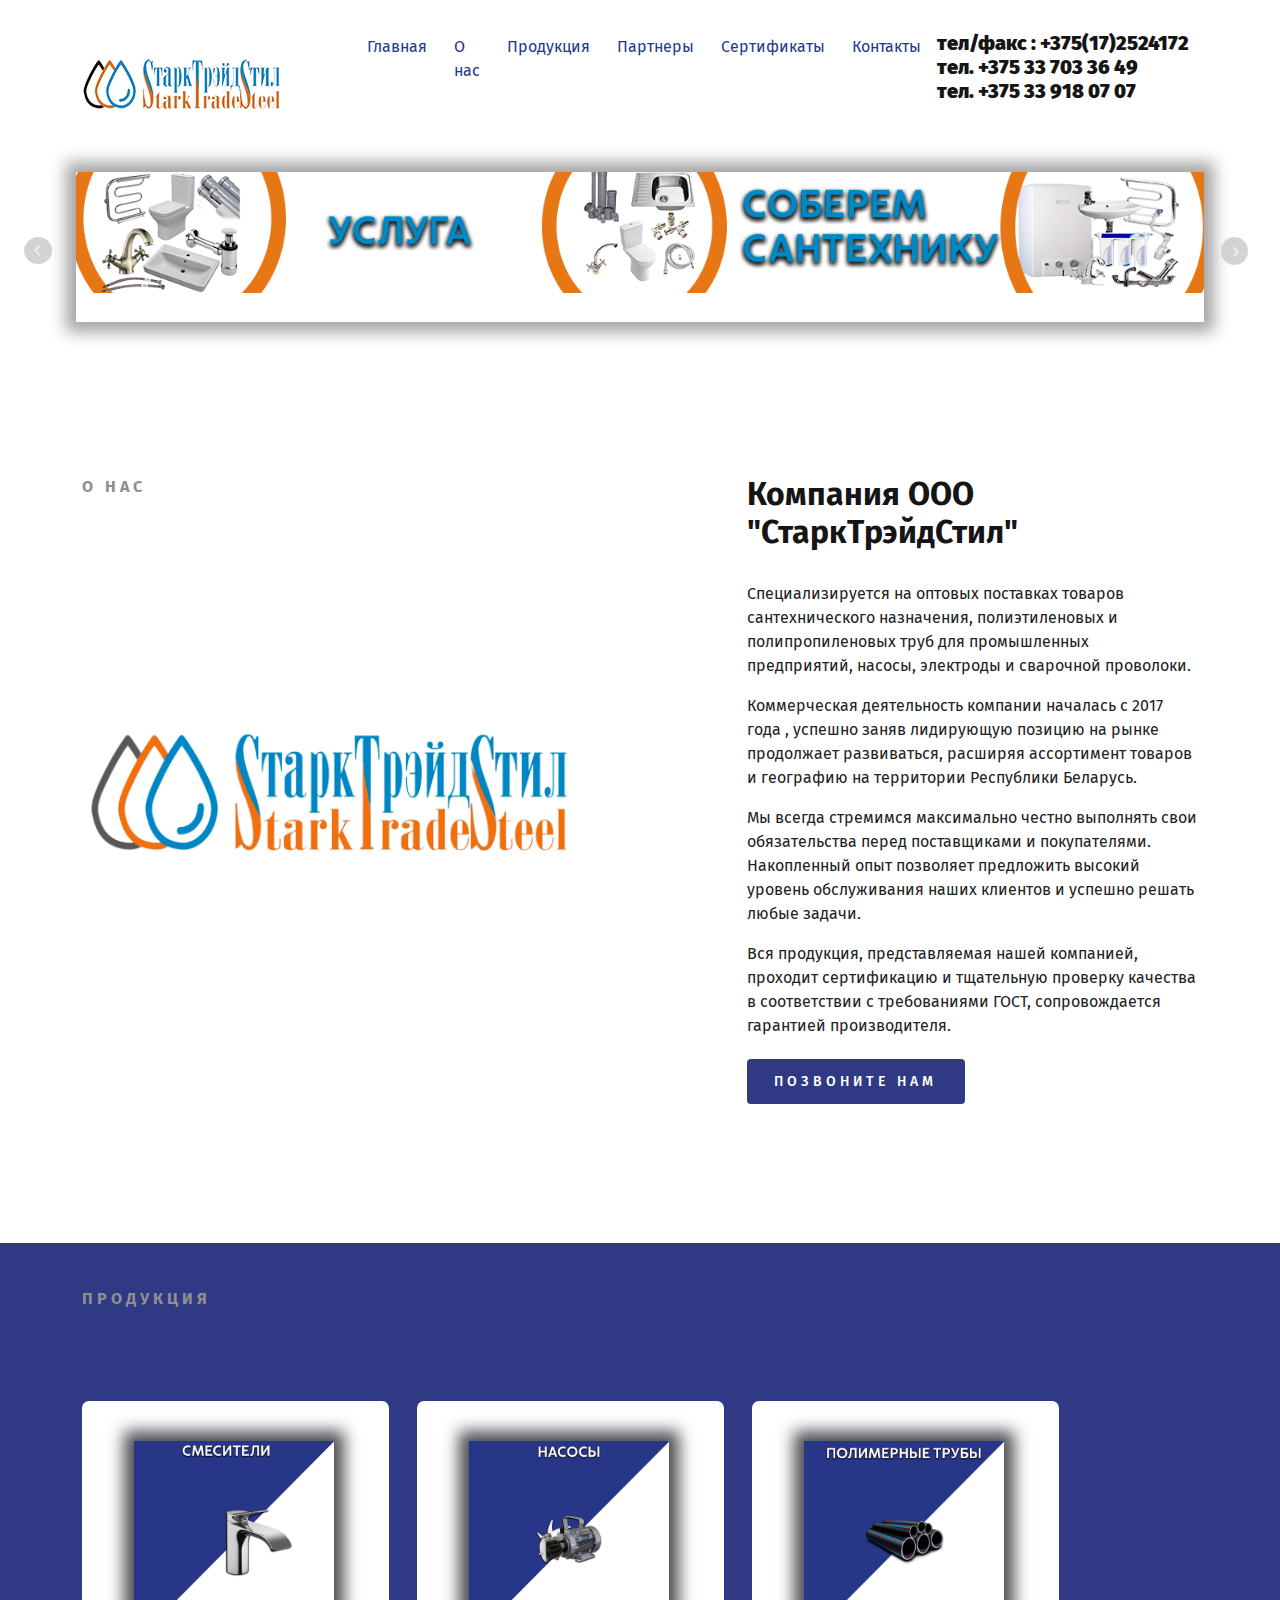
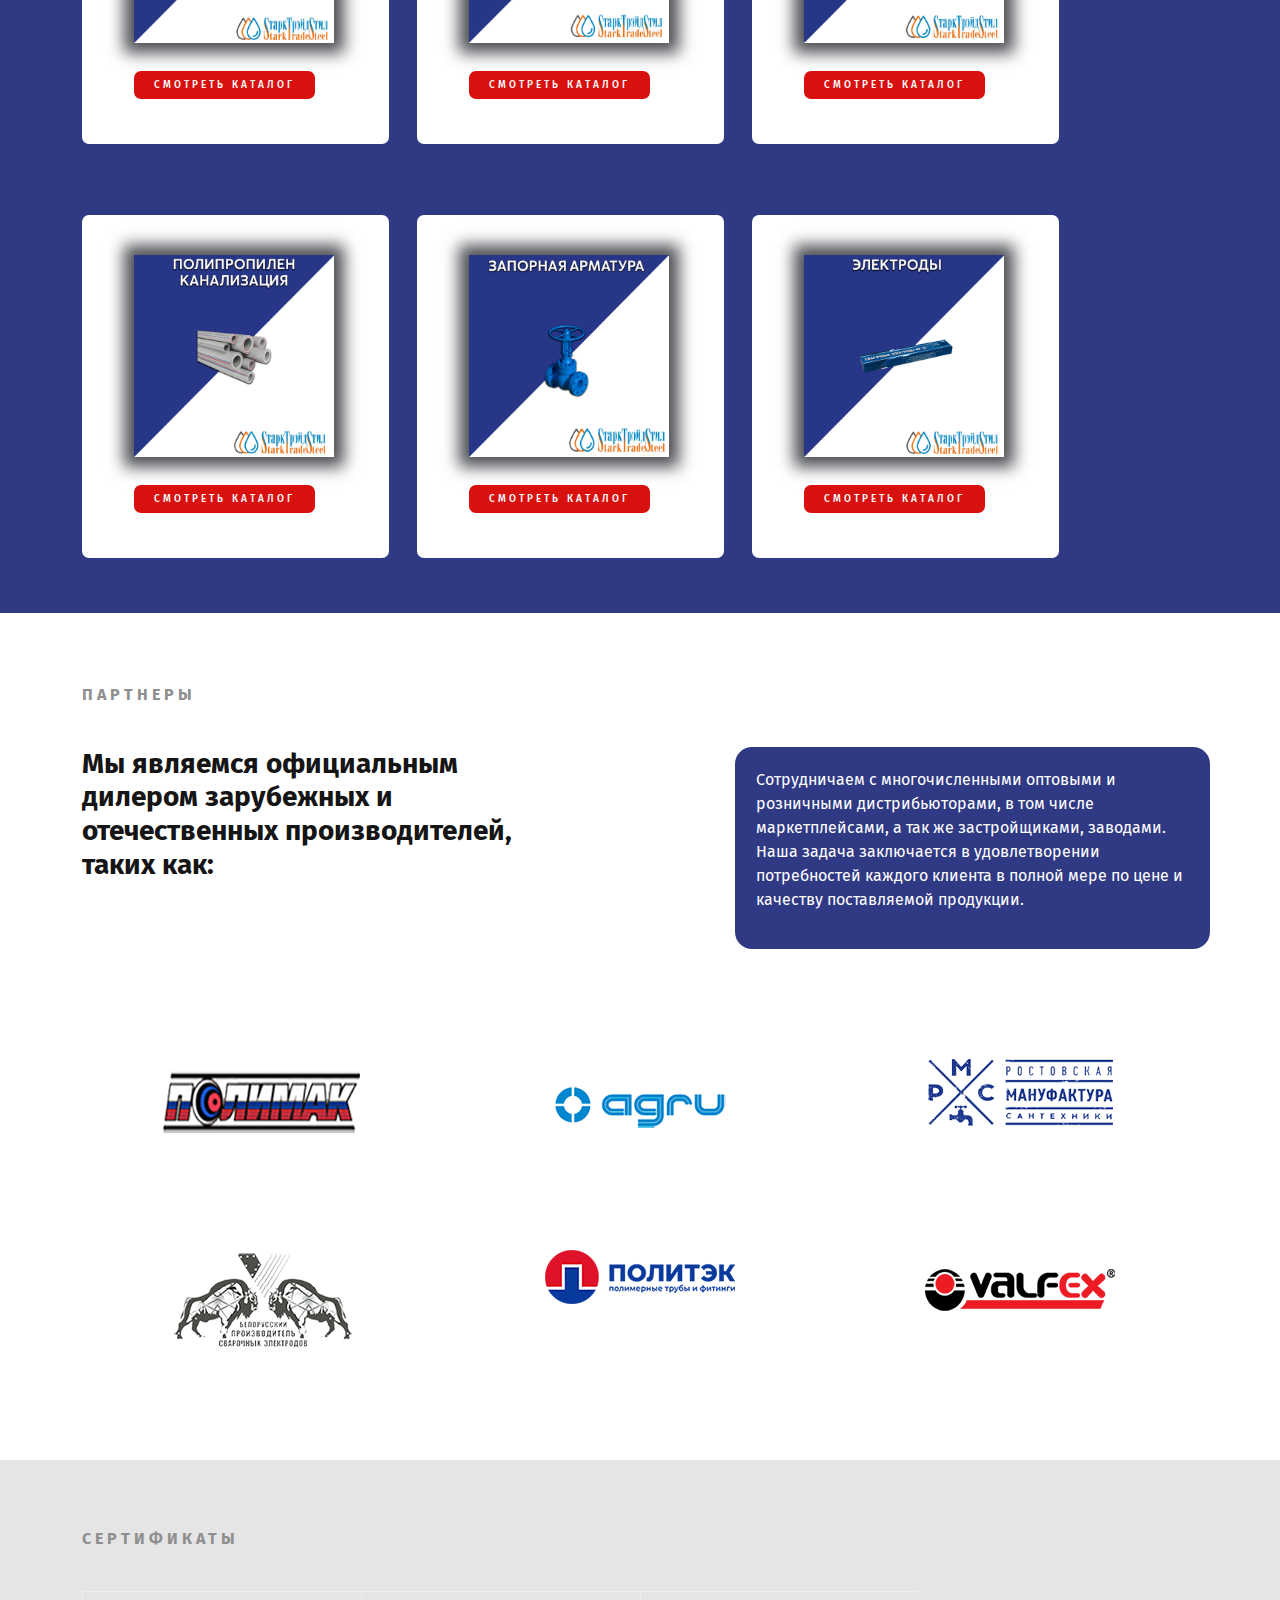
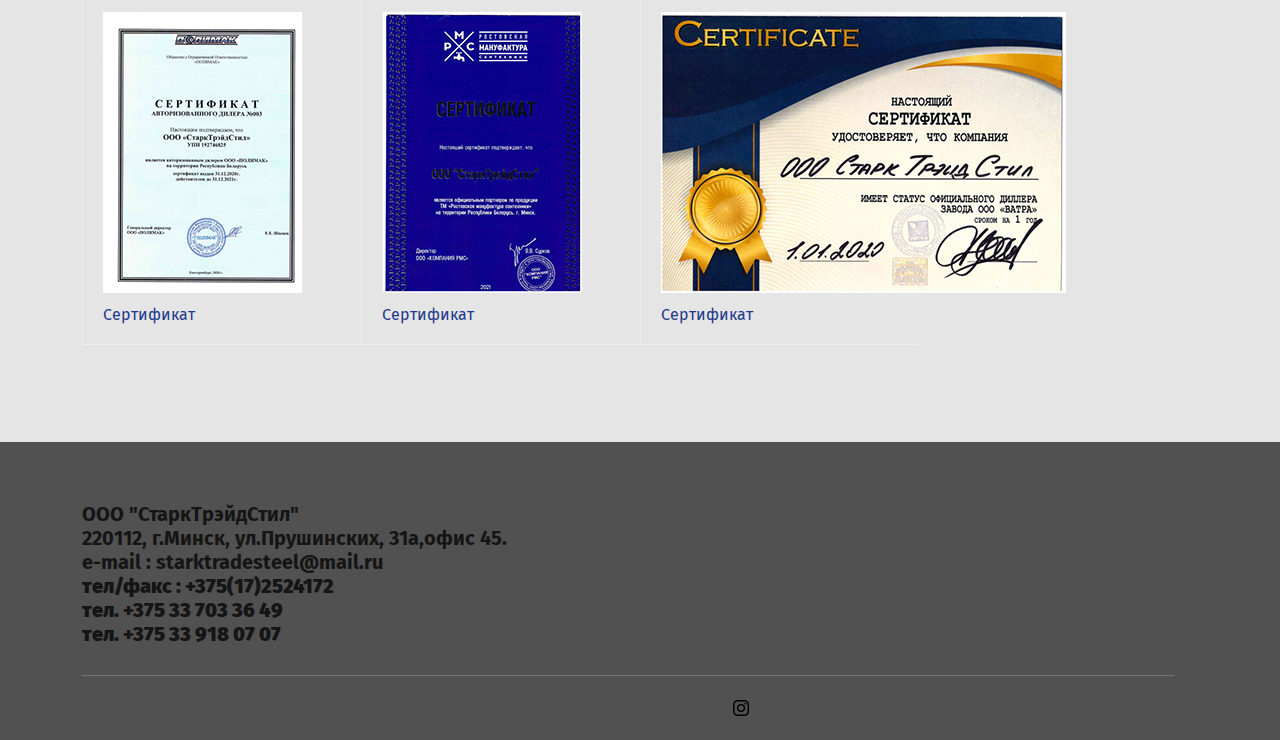
==== commit 130ba034: "21-03-22" ====
--- a/index.html
+++ b/index.html
@@ -209,7 +209,19 @@
                         </div>
                     </div>
                 </div>
-
+                <div>
+                    <div class="ourWorks-gallery" id="ourWorks-image6">
+                        <div class="block-padding">
+
+                            <img src="img/product/elektrody.png" alt="">
+                            <div class="offer-cont__btn">
+                                <a class="download__link" href="#" download="">Смотреть каталог</a>
+                            </div>
+                            <br>
+
+                        </div>
+                    </div>
+                </div>
                 
              </div>
 
@@ -311,7 +323,7 @@
                 </p>
                 
             </div>
-          
+
         </div>    
 
   </div>
--- a/css/style.css
+++ b/css/style.css
@@ -234,6 +234,10 @@
     border-radius: 7px;
 }
 #ourWorks-image5{
+    background-color: #fff;
+    border-radius: 7px;
+}
+#ourWorks-image6{
     background-color: #fff;
     border-radius: 7px;
 }
@@ -436,10 +440,10 @@
         top: 83px;
     }
     #ourWorks-image2 {
-        background: none;
+
     }
     #ourWorks-image5 {
-        background: none;
+
     }
     #ourWorks-image3 {
         margin-left: -156px;
@@ -500,19 +504,51 @@
     }
     .logo {
         float: right;
-        margin-right: -100px;
+
+    }
+    #h_tel {
+        margin-top: -28px;
+        width: 228px;
     }
     .offer-cont {
         width: 314px;
         font-size: smaller;
         padding-right: 50px;
     }
+
     .offer-cont__title {
         font-size: 24px;
     }
+    #menu {
+        margin-top: -43px;
+        background: none !important;
+        z-index: 1000;
+        padding-top: 19px;
+    }
+    .wrapperr {
+        display: grid;
+        grid-template-columns: repeat(1, 0.3fr);
+        grid-auto-rows: 398px;
+        min-height: 800px;
+        grid-row-gap: 1em;
+    }
+    .clients {
+        background: #E5E5E5;
+        padding-top: 67px;
+        padding-bottom: 20px;
+        height: 100%;
+    }
+    .certification__list {
+        display: flex;
+        flex-flow: column-reverse;
+        padding: 0;
+        list-style: none;
+        height: 100%;
+        margin-bottom: 20px;
+    }
     .problems-img {
-        margin-top: 18px;
-        margin-bottom: 62px;
+        display: none;
+
     }
     .no-js .owl-carousel, .owl-carousel.owl-loaded {
         margin-top: 35px;
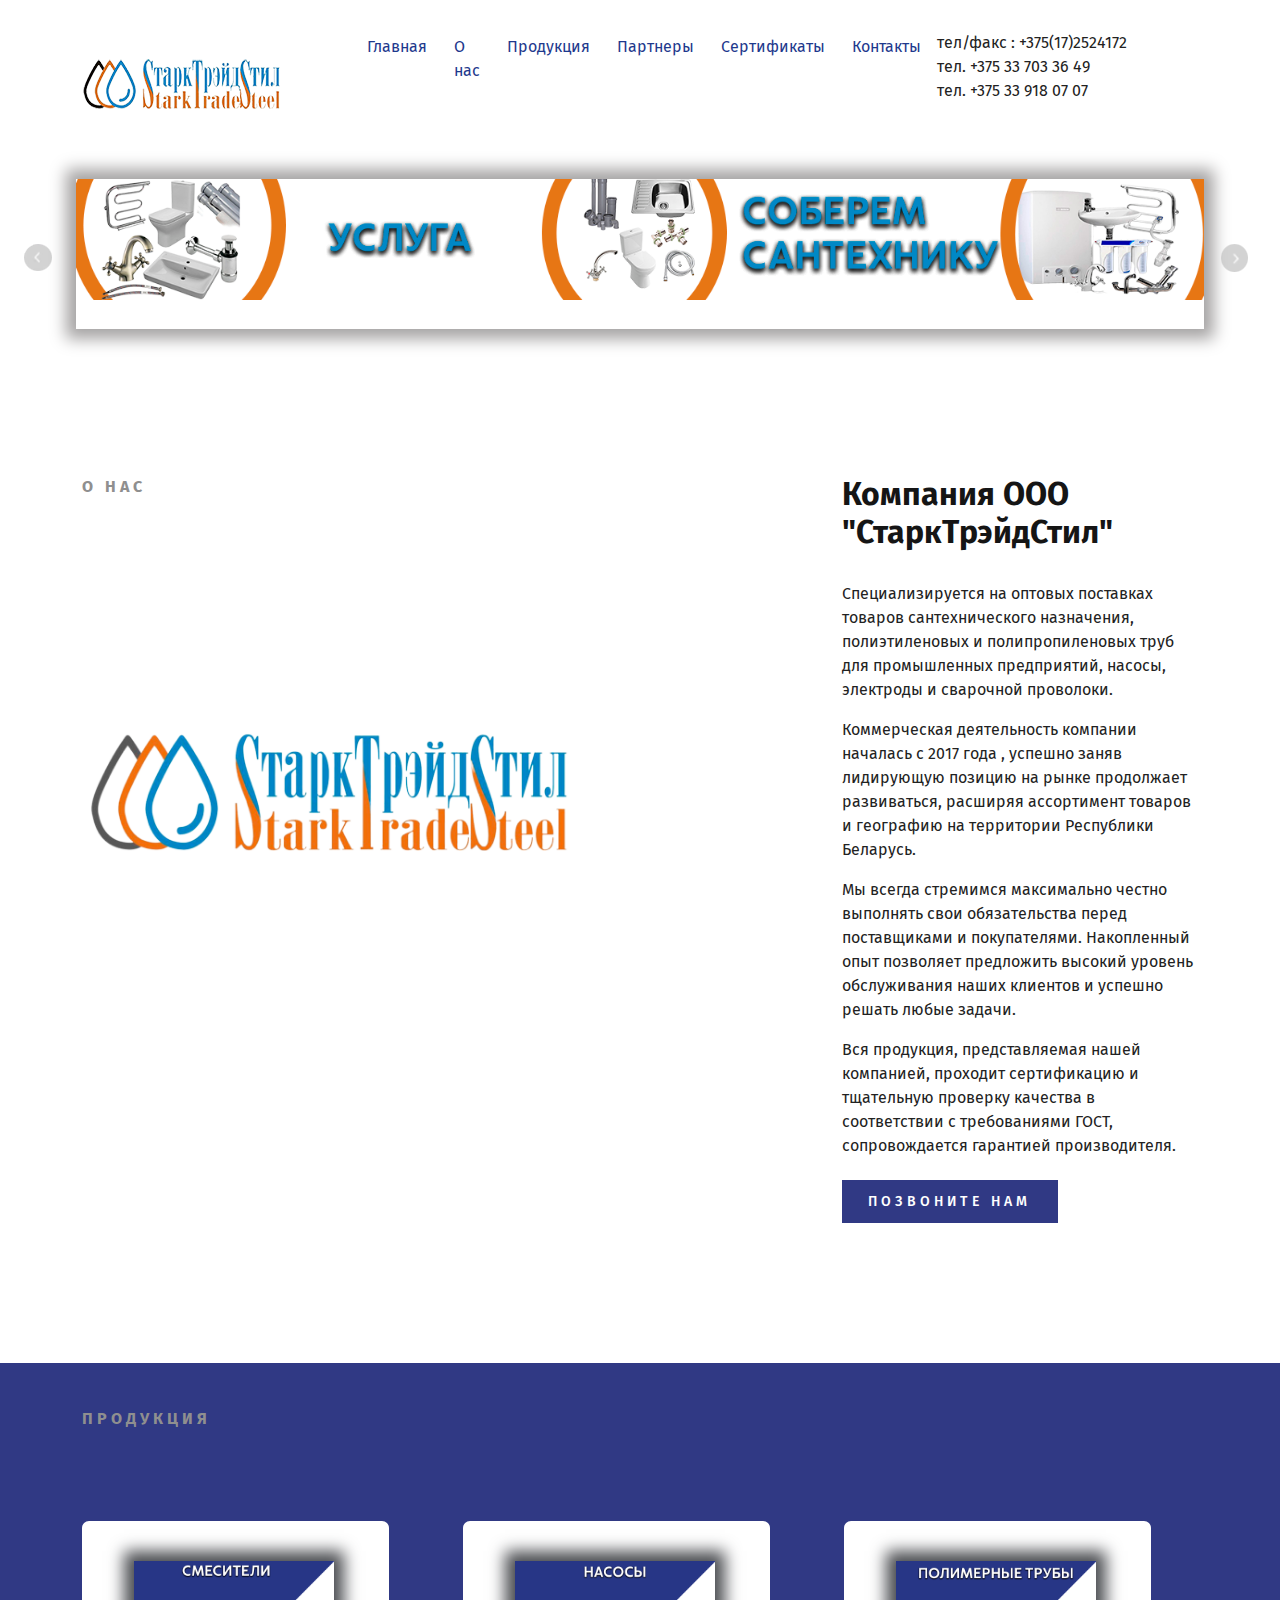
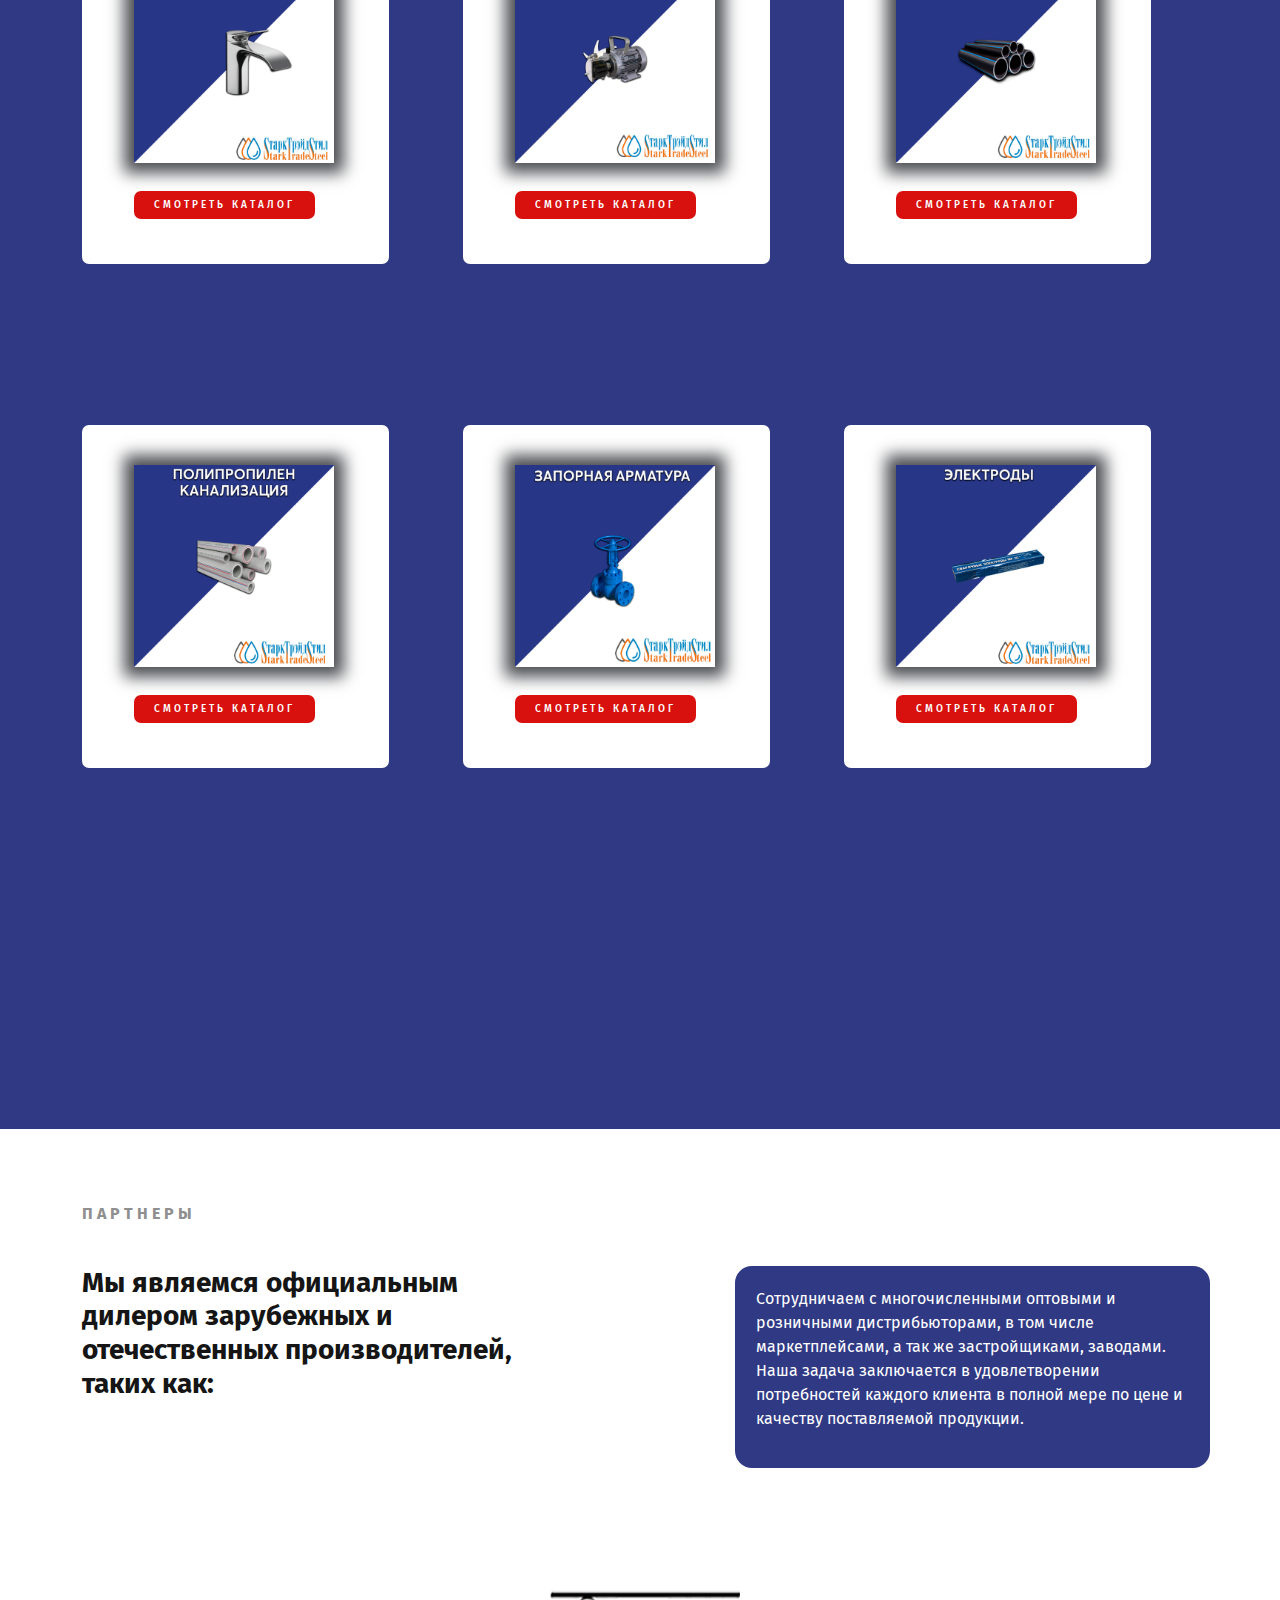
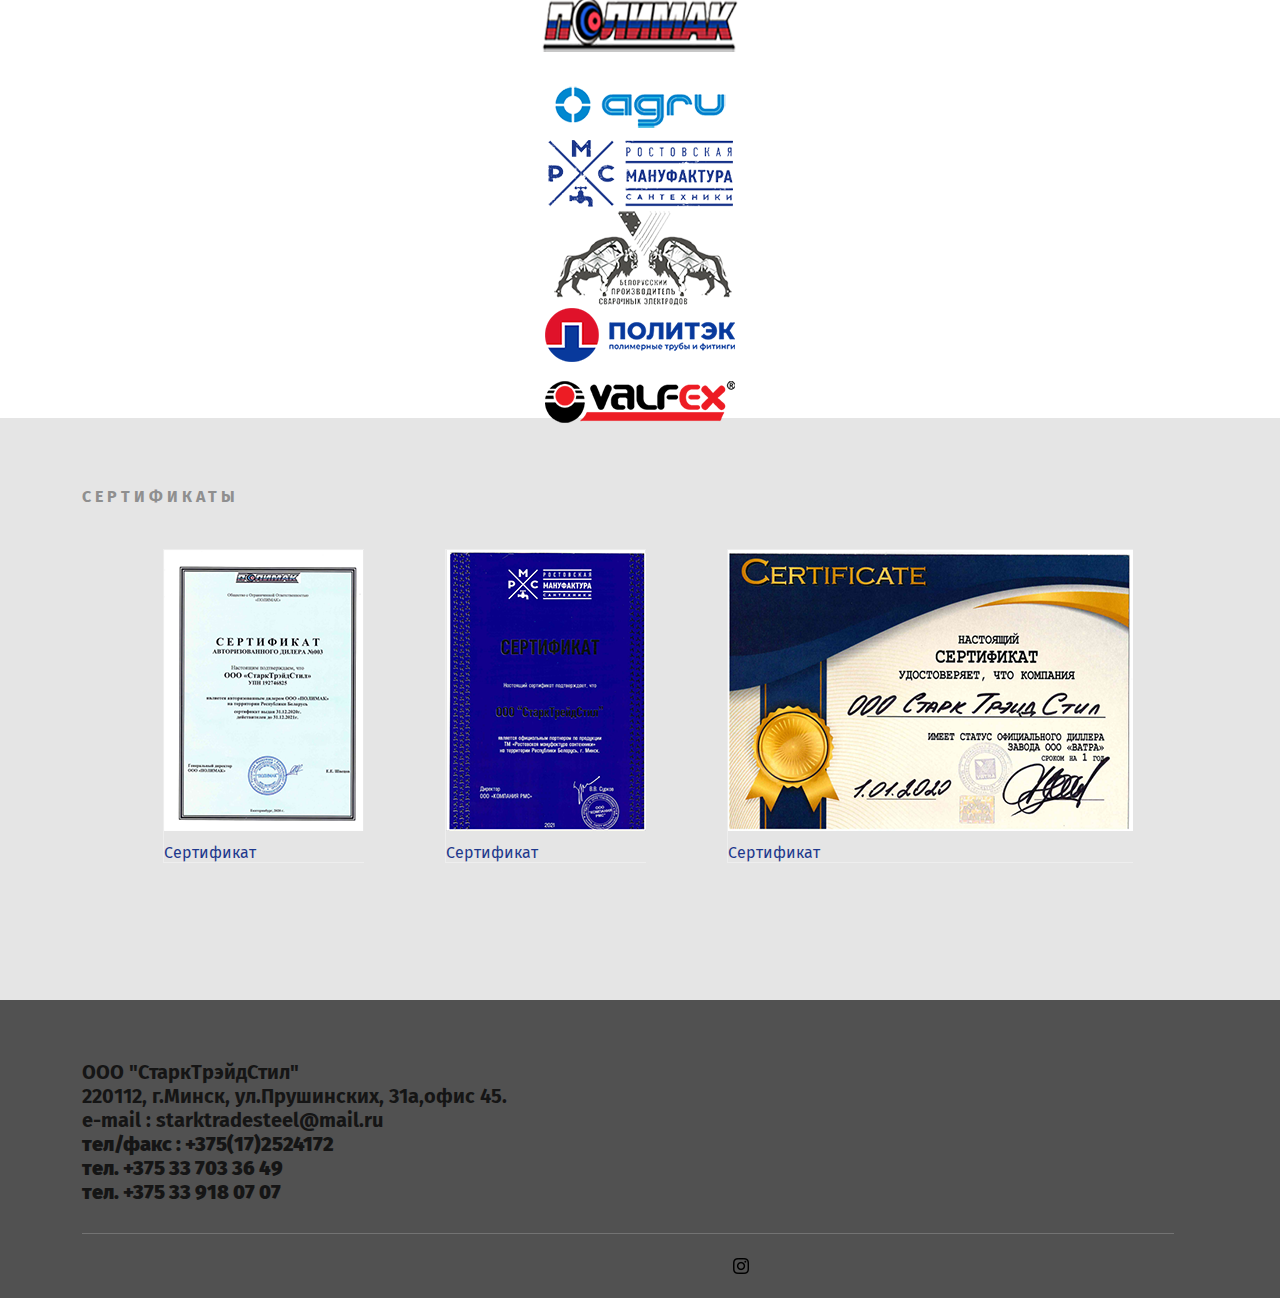
==== commit facddb5e: "22-03-22" ====
--- a/index.html
+++ b/index.html
@@ -59,9 +59,9 @@
                         
                     </div>
                     <div class="col-md-3" id="h_tel">
-                        <h5><b> тел/факс : +375(17)2524172 </b><br>
-                            <b>тел. +375 33 703 36 49</b><br>
-                            <b>тел. +375 33 918 07 07</b></h5>
+                        <p> тел/факс : +375(17)2524172 <br>
+                            тел. +375 33 703 36 49<br>
+                            тел. +375 33 918 07 07</p>
                     </div>
                 </div>
             </div>
@@ -93,8 +93,8 @@
                     </p>
                     <img src="img/logo3.png" class="problems-img"  style="width: 500px; height: 500px;" alt="section1">
                 </div>
-                <div class="col-md-1"></div>
-                <div class="col-md-5 ml-auto vd-flex align-items-center">
+                <div class="col-md-2"></div>
+                <div class="col-md-4 ml-auto vd-flex align-items-center">
                     <div class="about">
                         
                         <h2 class="about__title">
@@ -120,7 +120,7 @@
                         </p>
 
                     </div>
-                    <div class="btn">
+                    <div class="btn-adap">
                         <a href="tel:+375337033649">Позвоните нам</a>
                     </div>
                 </div>
@@ -132,7 +132,7 @@
         <div class="container">
             <div class="row ourWorks-sect1">
                 <div class="col-md-4">
-                    <p class="section-title__label owp">
+                    <p class=" prodsec section-title__label owp">
                         Продукция
                     </p>
                    
@@ -144,7 +144,7 @@
             </div>
 
             <div class="wrapperr">
-                <div>
+                <div class="productsec2">
                     <div class="ourWorks-gallery" id="ourWorks-image1">
                         <div class="block-padding">
 
@@ -157,7 +157,7 @@
                         </div>
                     </div>
                 </div>
-                <div>
+                <div class="productsec2">
                     <div class="ourWorks-gallery" id="ourWorks-image2">
                         <div class="block-padding">
 
@@ -170,7 +170,7 @@
                         </div>
                     </div>
                 </div>
-                <div>
+                <div class="productsec2">
                     <div class="ourWorks-gallery" id="ourWorks-image3">
                         <div class="block-padding">
 
@@ -183,7 +183,7 @@
                         </div>
                     </div>
                 </div>
-                <div>
+                <div class="productsec2">
                     <div class="ourWorks-gallery" id="ourWorks-image4">
                         <div class="block-padding">
 
@@ -196,7 +196,7 @@
                         </div>
                     </div>
                 </div>
-                <div>
+                <div class="productsec2">
                     <div class="ourWorks-gallery" id="ourWorks-image5">
                         <div class="block-padding">
 
@@ -209,7 +209,7 @@
                         </div>
                     </div>
                 </div>
-                <div>
+                <div class="productsec2">
                     <div class="ourWorks-gallery" id="ourWorks-image6">
                         <div class="block-padding">
 
@@ -248,30 +248,28 @@
                 </div>
             </div>
           
-            <div class="row client-s">
-                <div class="col-md-4">
+            <div class="wrapper client-s">
+                <div class="productsec2">
                     <img src="img/part2.png" alt="">
                 </div>
-                <div class="col-md-4">
+                <div class="productsec2">
                     <img src="img/part3.png" alt="">
                 </div>
                
-                <div class="col-md-4">
+                <div class="productsec2">
                     <img src="img/part7.png" alt="">
                 </div>
-                
+                <div class="productsec2">
+                    <img src="img/part6.png" alt="">
+                </div>
+                <div class="productsec2">
+                    <img src="img/part5.png" alt="">
+                </div>
+                <div class="productsec2">
+                    <img src="img/part4.png" alt="">
+                </div>
             </div> 
-            <div class="row client-s">
-                <div class="col-md-4 amd">
-                    <img src="img/part6.png" alt="">
-                </div>
-                <div class="col-md-4 nike">
-                    <img src="img/part5.png" alt="">
-                </div>
-                <div class="col-md-4">
-                    <img src="img/part4.png" alt="">
-                </div>
-            </div>
+
         </div>
     </section>
 
@@ -312,7 +310,7 @@
                 
             </div>
             <div class="certification__item">
-                <a class="certification__link fancybox" href="pdf/sert1.pdf" target="_blank"> 
+                <a class="certification__link fancybox" href="pdf/sert1.pdf" target="_blank">
                     <img alt="Смесители РМС, 2020" src="img/sert1.png" title="Смесители РМС, 2020" class="certification__img"> 
                 </a>
                 <p class="certification__name">
--- a/css/style.css
+++ b/css/style.css
@@ -195,11 +195,12 @@
 }
 .wrapperr {
     display: grid;
-    grid-template-columns: repeat(3, 0.3fr);
-    grid-auto-rows: 398px;
-    min-height: 800px;
-    grid-row-gap: 1em;
-}
+    grid-template-columns: repeat(3, 2fr);
+    grid-template-rows: repeat(3, 200px);
+    grid-column-gap: 27px;
+    grid-row-gap: 19em;
+}
+
 #san{
     background-color: #303984;
     margin-top: 150px;
@@ -216,6 +217,9 @@
 }
 .ourWorks-gallery>img:hover{
     display: block;
+}
+.btn-adap>a {
+    color: #ffffff !important;
 }
 #ourWorks-image1{
     background-color: #fff;
@@ -302,6 +306,18 @@
     margin-left: 32px;
     background-color: #d07628 !important;
 }
+
+.btn-adap {
+    background: #303984;
+    color: #fff;
+    text-transform: uppercase;
+    font-weight: 500;
+    font-size: 14px;
+    padding: 13px 26px;
+    display: inline;
+    letter-spacing: 0.3em;
+    text-align: center;
+}
 .autoplay div>img{
     width: 100% !important;
 }
@@ -405,8 +421,12 @@
   }
 .client-s{
     margin-top: 110px;
-    margin-bottom: 110px;
+
     text-align: center;
+}
+.partners {
+    margin-top: 73px;
+    margin-bottom: -24px;
 }
 .clients{
     background: #E5E5E5;
@@ -446,10 +466,10 @@
 
     }
     #ourWorks-image3 {
-        margin-left: -156px;
+
     }
     #ourWorks-image6 {
-        margin-left: -156px;
+
     }
 }
 @media only screen and (max-width : 990px) {
@@ -492,10 +512,10 @@
         right: 45px;
     }
     #ourWorks-image3 {
-        display: none;
+
     }
     #ourWorks-image6 {
-        display: none;
+
     }
 }
 @media only screen and (max-width : 770px) {
@@ -525,13 +545,7 @@
         z-index: 1000;
         padding-top: 19px;
     }
-    .wrapperr {
-        display: grid;
-        grid-template-columns: repeat(1, 0.3fr);
-        grid-auto-rows: 398px;
-        min-height: 800px;
-        grid-row-gap: 1em;
-    }
+
     .clients {
         background: #E5E5E5;
         padding-top: 67px;
@@ -567,9 +581,7 @@
         width: 335px;
         margin-left: 265px;
     }
-    #ourWorks-image4 {
-        margin-top: -412px;
-    }
+
     .seeourworks {
         margin-top: -477px;
     }
@@ -608,23 +620,82 @@
         width: 321px;
         margin-left: 51px;
     }
+    .section-title__label{
+        margin-top: -11px;
+    }
+
+    .wrapperr {
+        display: grid;
+        grid-template-columns: repeat(1, 2fr);
+        grid-template-rows: repeat(6, 200px);
+        grid-column-gap: 27px;
+        grid-row-gap: 5em;
+        margin-left: 73px;
+    }
+    .certification__list{
+        display: block !important;
+
+    }
+
+    #h_tel {
+        margin-left: 39%;
+        margin-top: 16px !important;
+    }
+    #h_tel>p{
+        border: 2px solid #0d85cb;
+        padding: 5px;
+    }
+    .btn-adap{
+        font-size: 8px;
+        margin-left: 52%;
+    }
     .logo{
-        margin-right: 82px;
-        margin-top: -45px;
+        margin-right: 5%;
+        margin-top: -46px;
+    }
+    #partners-h3 {
+        font-size: 16px !important;
+        width: 349px !important;
+    }
+    .partners-h6 {
+       margin-top: 10px;
+    }
+    .client-s {
+
+    }
+    #san {
+        margin-top: 65px;
+        width: 100%;
+        height: 1890px
     }
     .hero {
         background-size: 100% 73%;
         right: -128px;
     }
+
+    .prodsec{
+        margin-top: -10px;
+    }
+
+    .ourWorks-gallery {
+        width: 207px;
+        height: 243px;
+    }
+    .block-padding>img {
+        width: 120px;
+        height: 122px;
+        margin-left: 40px;
+    }
+    .offer-cont__btn {
+
+    }
+    .productsec2{
+        height: 200px;
+    }
     .problems-img{
         display: none;
     }
-    .wrapperr {
-        grid-template-columns: repeat(1, 0.3fr);
-        grid-auto-rows: 398px;
-        min-height: 800px;
-        margin-left: 38px;
-    }
+
     .section-title__heading {
         font-size: 3.25vw;
     }
@@ -632,15 +703,26 @@
         margin-left: 9px;
         margin-top: -372px;
     }
+    .about__title {
+        margin-bottom: 30px !important;
+        font-size: 21px;
+    }
+    .about__text{
+        font-size: 70%;
+    }
+
+
     .about {
         margin-left: -8px;
-        width: 400px;
+        width: 99%;
+        margin-top: 59px;
     }
     .services {
         margin-left: 65px;
     }
     .testimonials {
-        width: 100%;
+        width: 80%;
+        margin-top: 63px
     }
     .clients {
         margin-right: -134px;
@@ -649,10 +731,7 @@
         padding-left: 17px;
         margin-right: -134px;
     }
-    .certification__list{
-        display: block !important;
-        margin-left: 89px;
-    }
+
     .map-responsive {
         overflow: hidden;
         padding-bottom: 37.25%;
@@ -790,15 +869,11 @@
     list-style: none;
 }
     .certification__item {
-        position: relative;
-        display: flex;
-        flex-direction: column;
-        width: 25%;
+        margin-left: 81px;
+        margin-bottom: 34px;
         border-top: 1px solid #eee;
         border-bottom: 1px solid #eee;
         border-left: 1px solid #eee;
-        padding: 20px;
-        margin-bottom: -1px;
         transition: box-shadow 0.2s ease;
     }
 .centeringin {
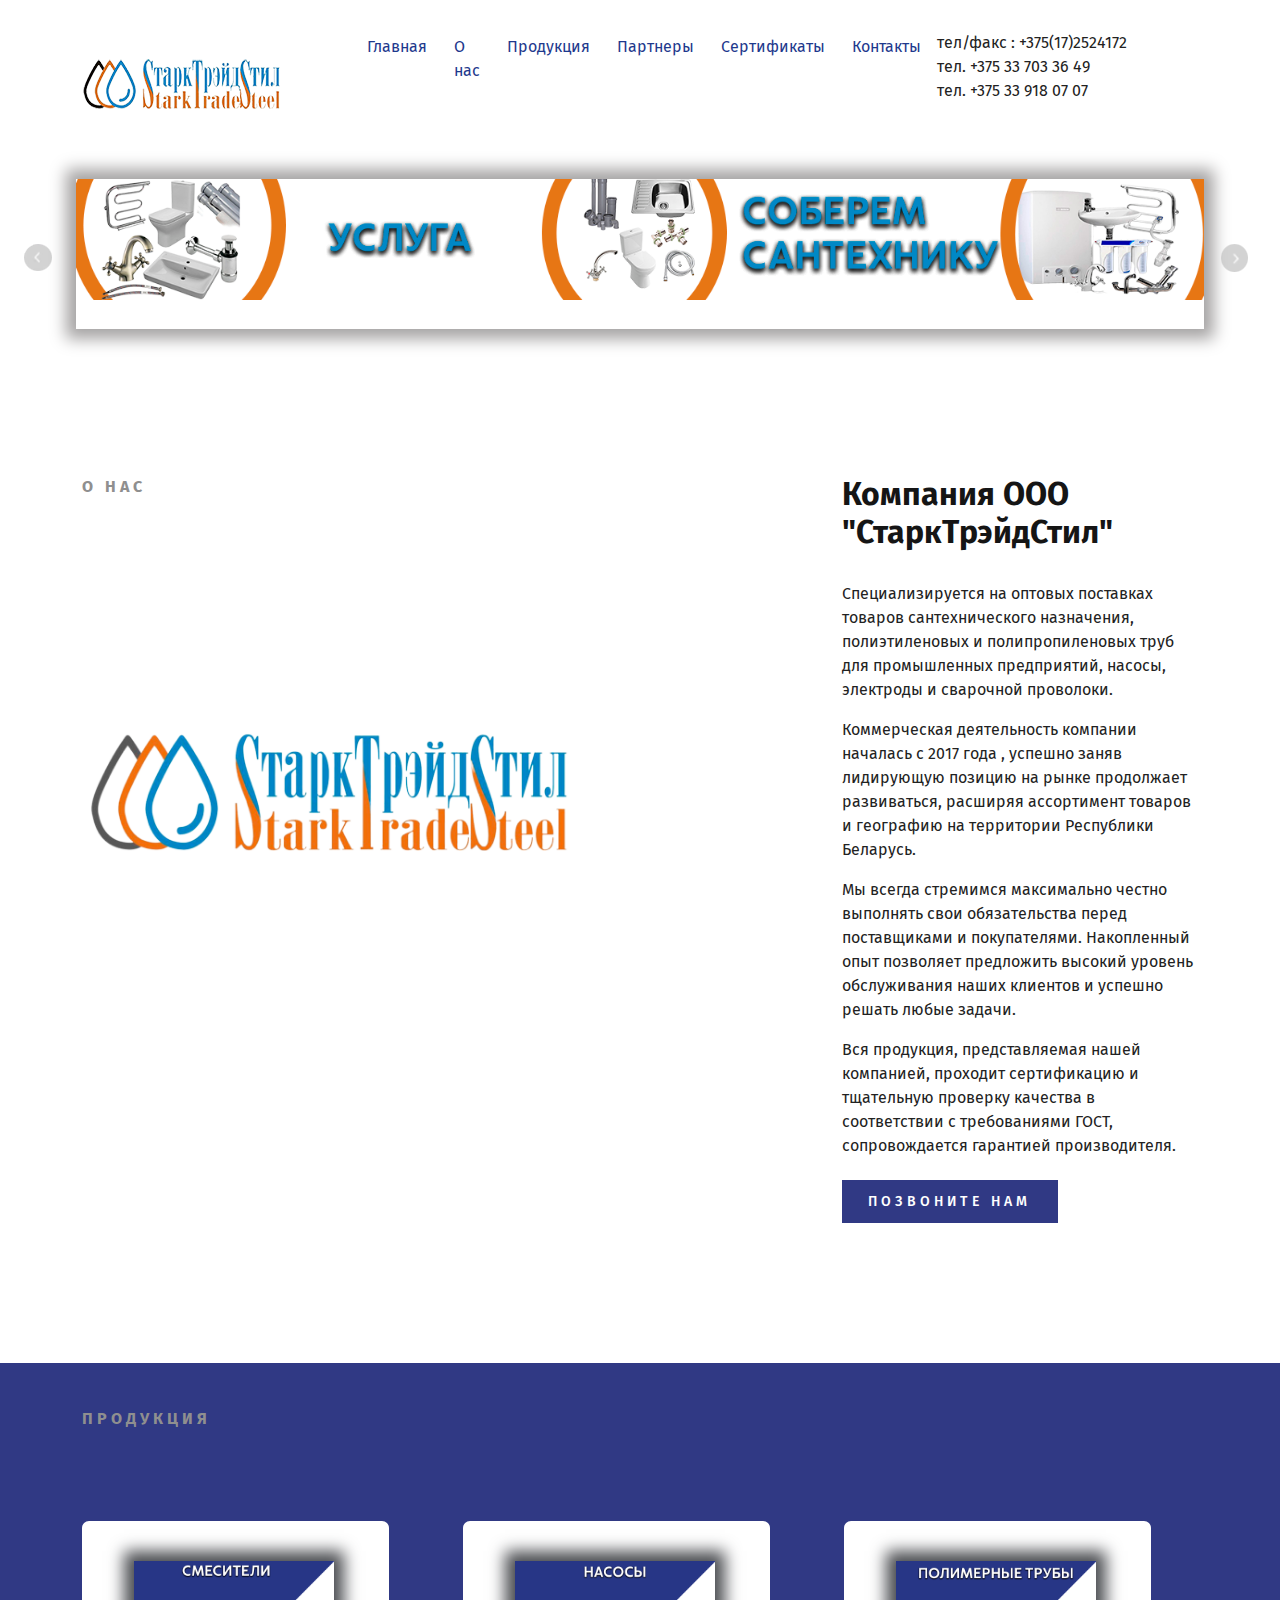
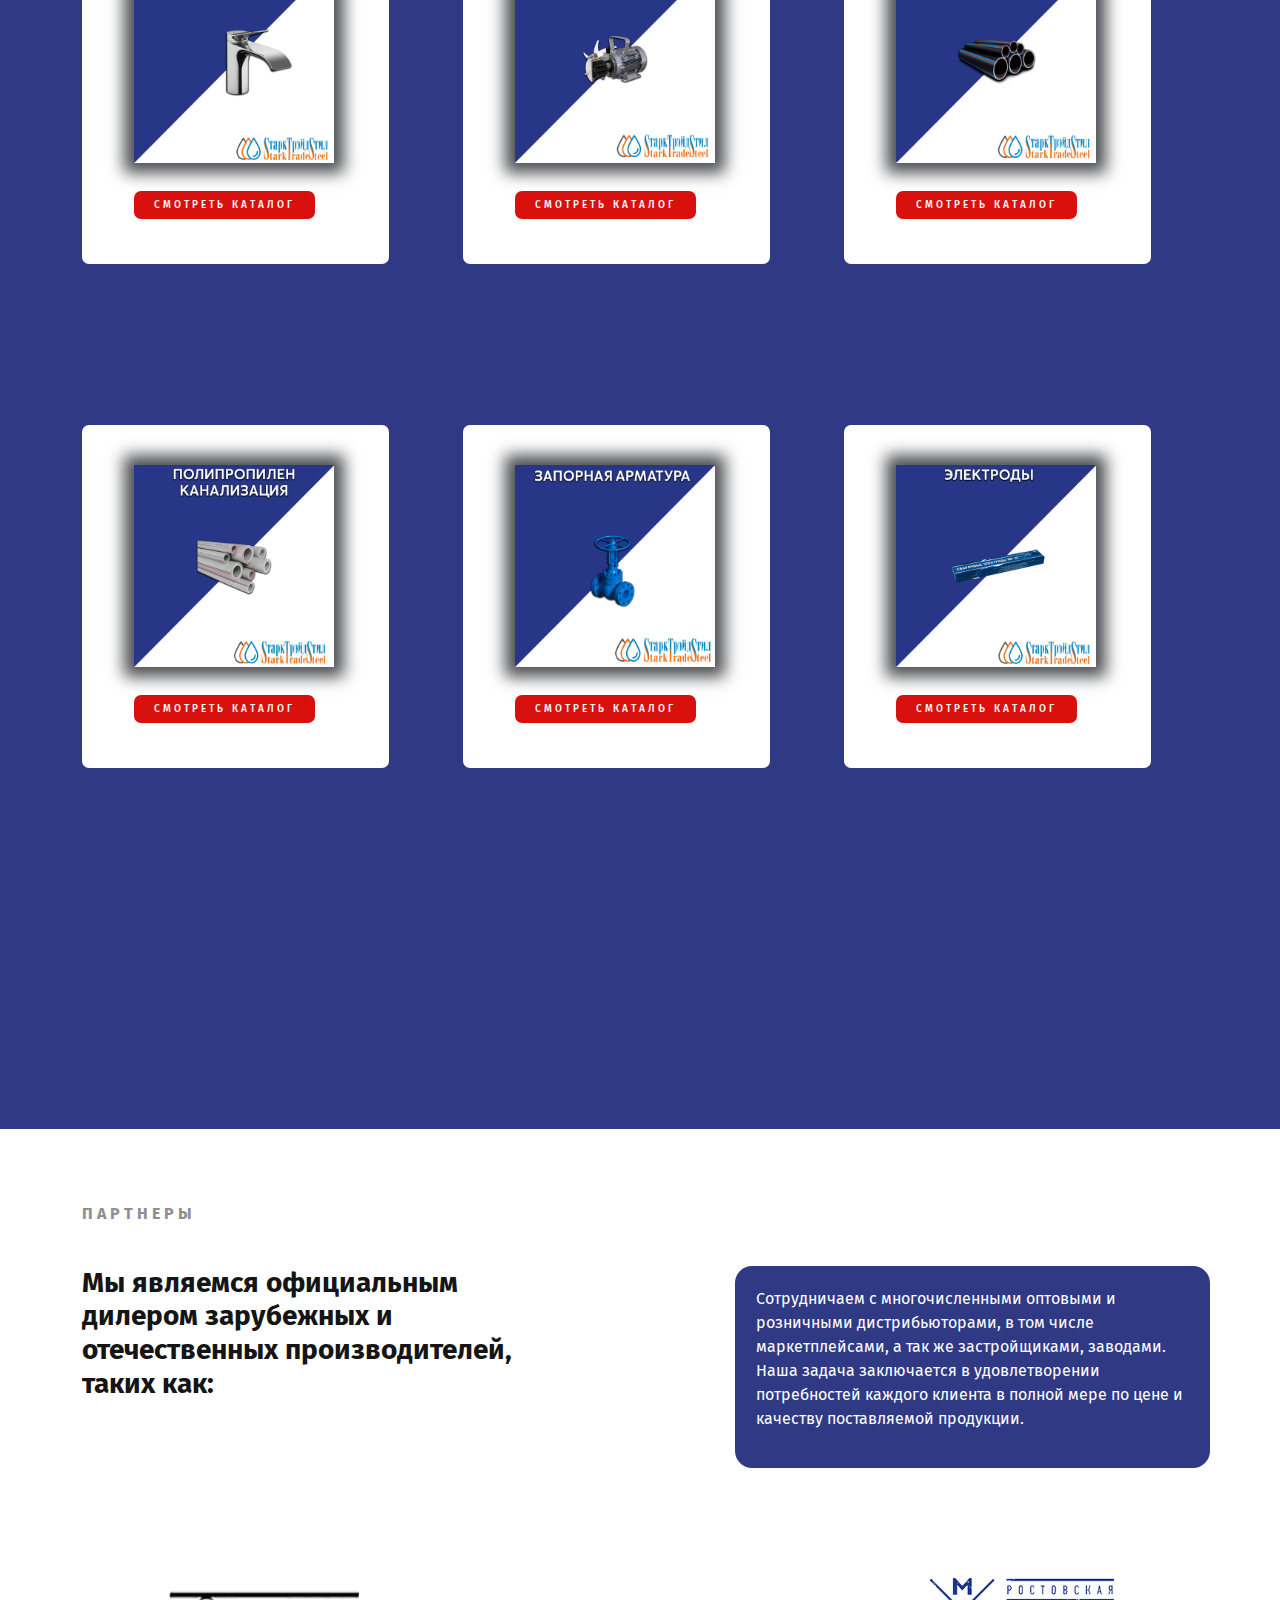
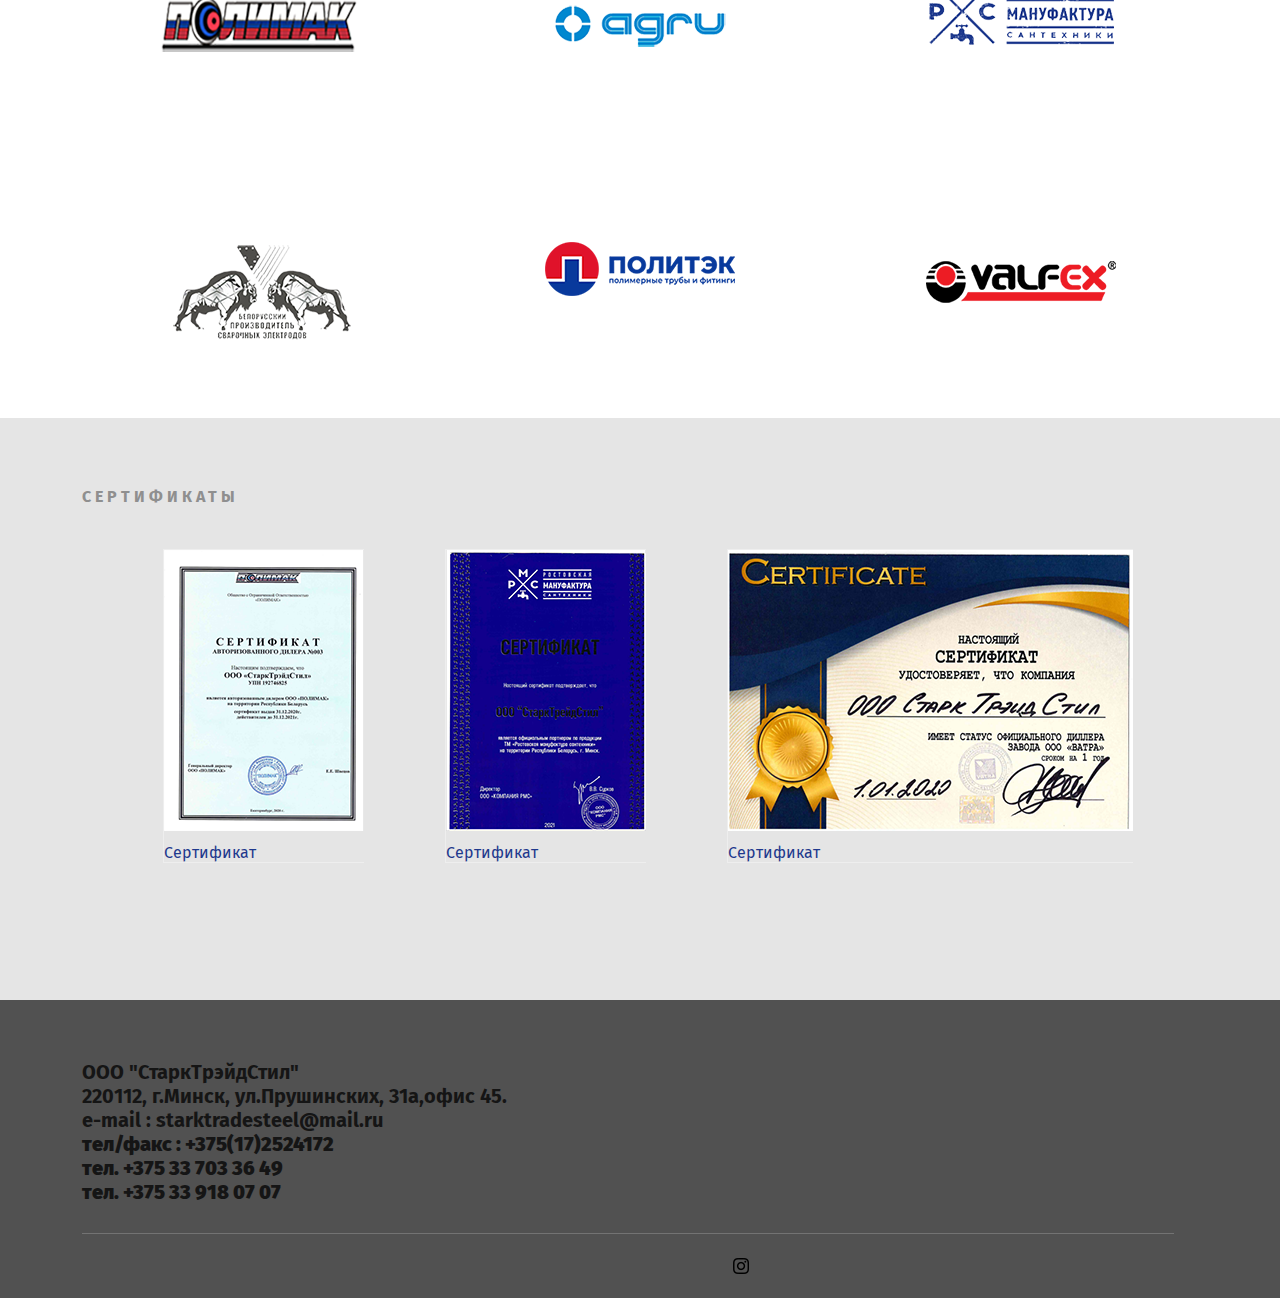
==== commit 1a2c8994: "22-03-22/2" ====
--- a/index.html
+++ b/index.html
@@ -248,7 +248,7 @@
                 </div>
             </div>
           
-            <div class="wrapper client-s">
+            <div class="wrapper2 client-s">
                 <div class="productsec2">
                     <img src="img/part2.png" alt="">
                 </div>
--- a/css/style.css
+++ b/css/style.css
@@ -200,6 +200,14 @@
     grid-column-gap: 27px;
     grid-row-gap: 19em;
 }
+.wrapper2{
+    display: grid;
+    grid-template-columns: repeat(3, 2fr);
+    grid-template-rows: repeat(2, 200px);
+    grid-column-gap: 27px;
+    grid-row-gap: 4em;
+}
+
 
 #san{
     background-color: #303984;
@@ -419,7 +427,9 @@
   .tabs>div:target {
     display: block;
   }
+
 .client-s{
+
     margin-top: 110px;
 
     text-align: center;
@@ -625,12 +635,18 @@
     }
 
     .wrapperr {
-        display: grid;
-        grid-template-columns: repeat(1, 2fr);
-        grid-template-rows: repeat(6, 200px);
+        grid-template-columns: repeat(1, 2fr) !important;
+        grid-template-rows: repeat(6, 200px) !important;
         grid-column-gap: 27px;
         grid-row-gap: 5em;
         margin-left: 73px;
+    }
+    .wrapper2{
+        grid-template-columns: repeat(1, 2fr) !important;
+        grid-template-rows: repeat(6, 200px) !important;
+        grid-column-gap: 27px;
+        grid-row-gap: 5em;
+        margin-left: 3px;
     }
     .certification__list{
         display: block !important;
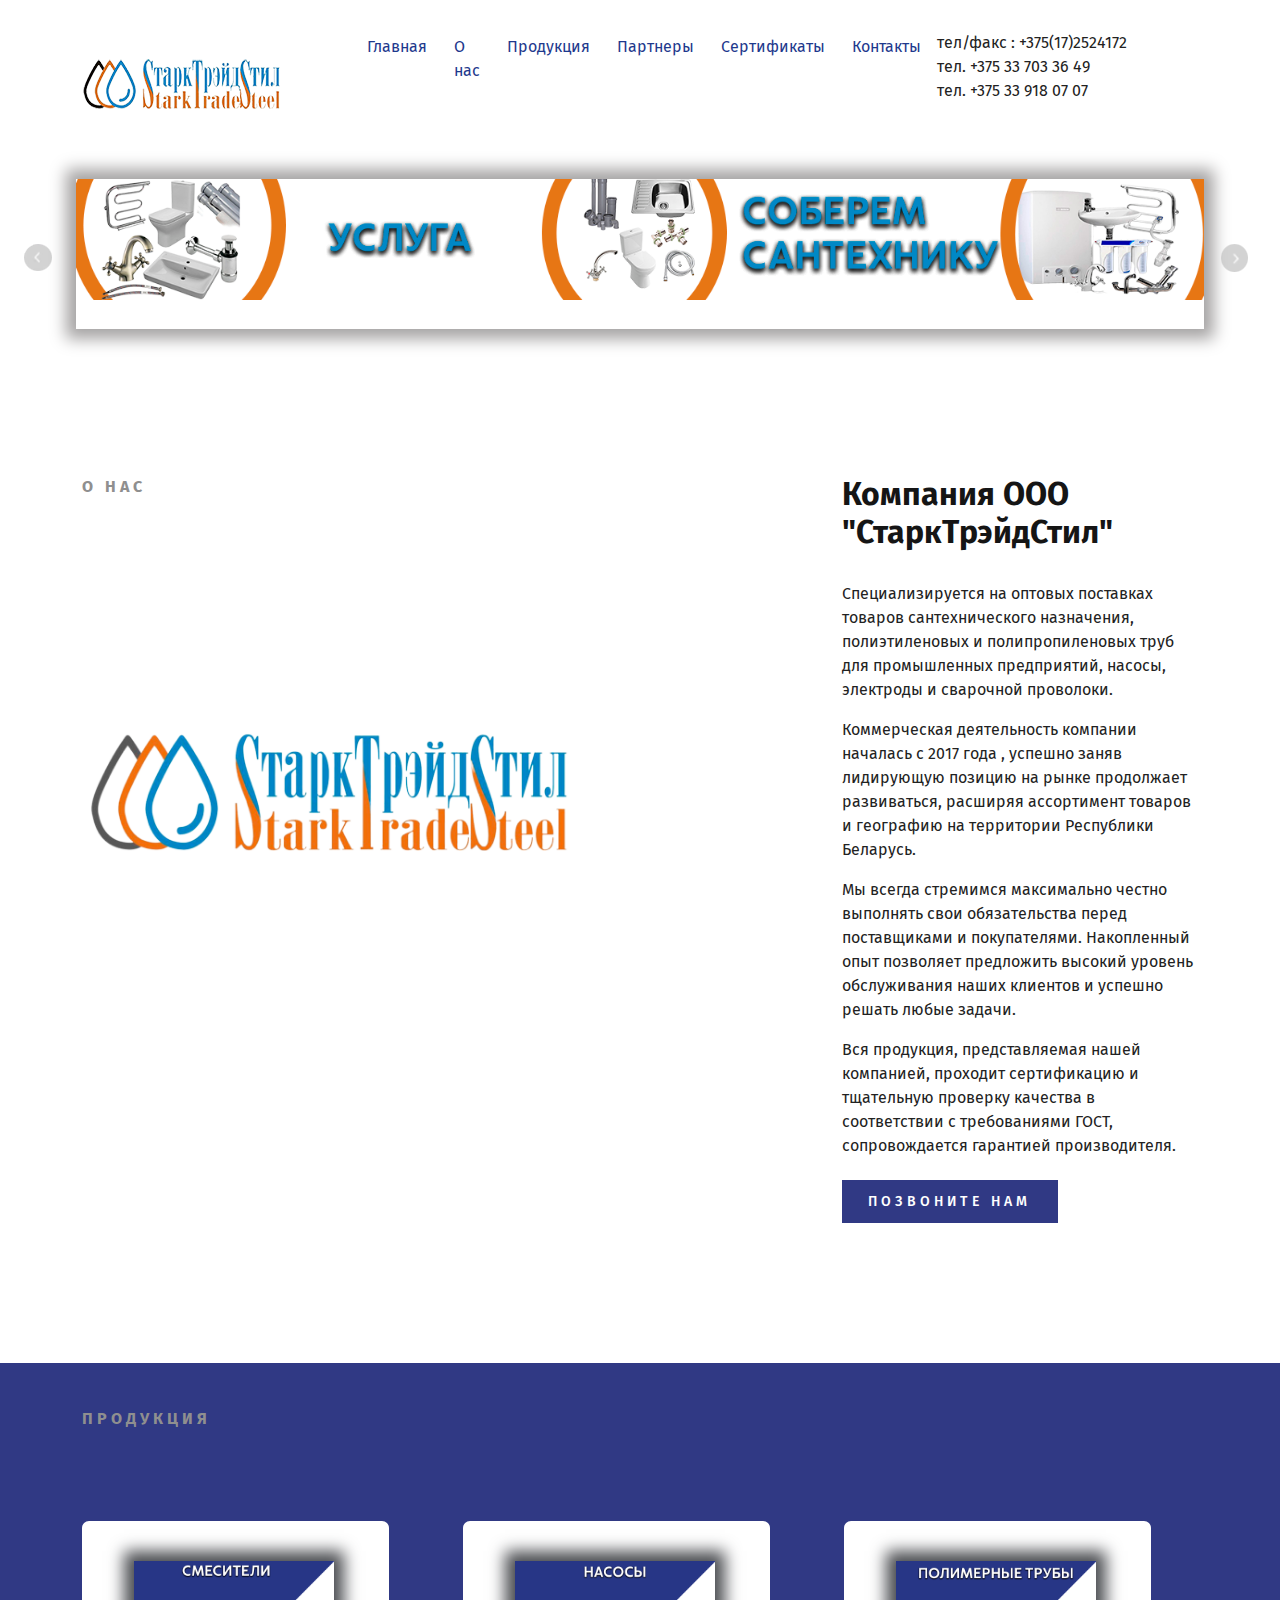
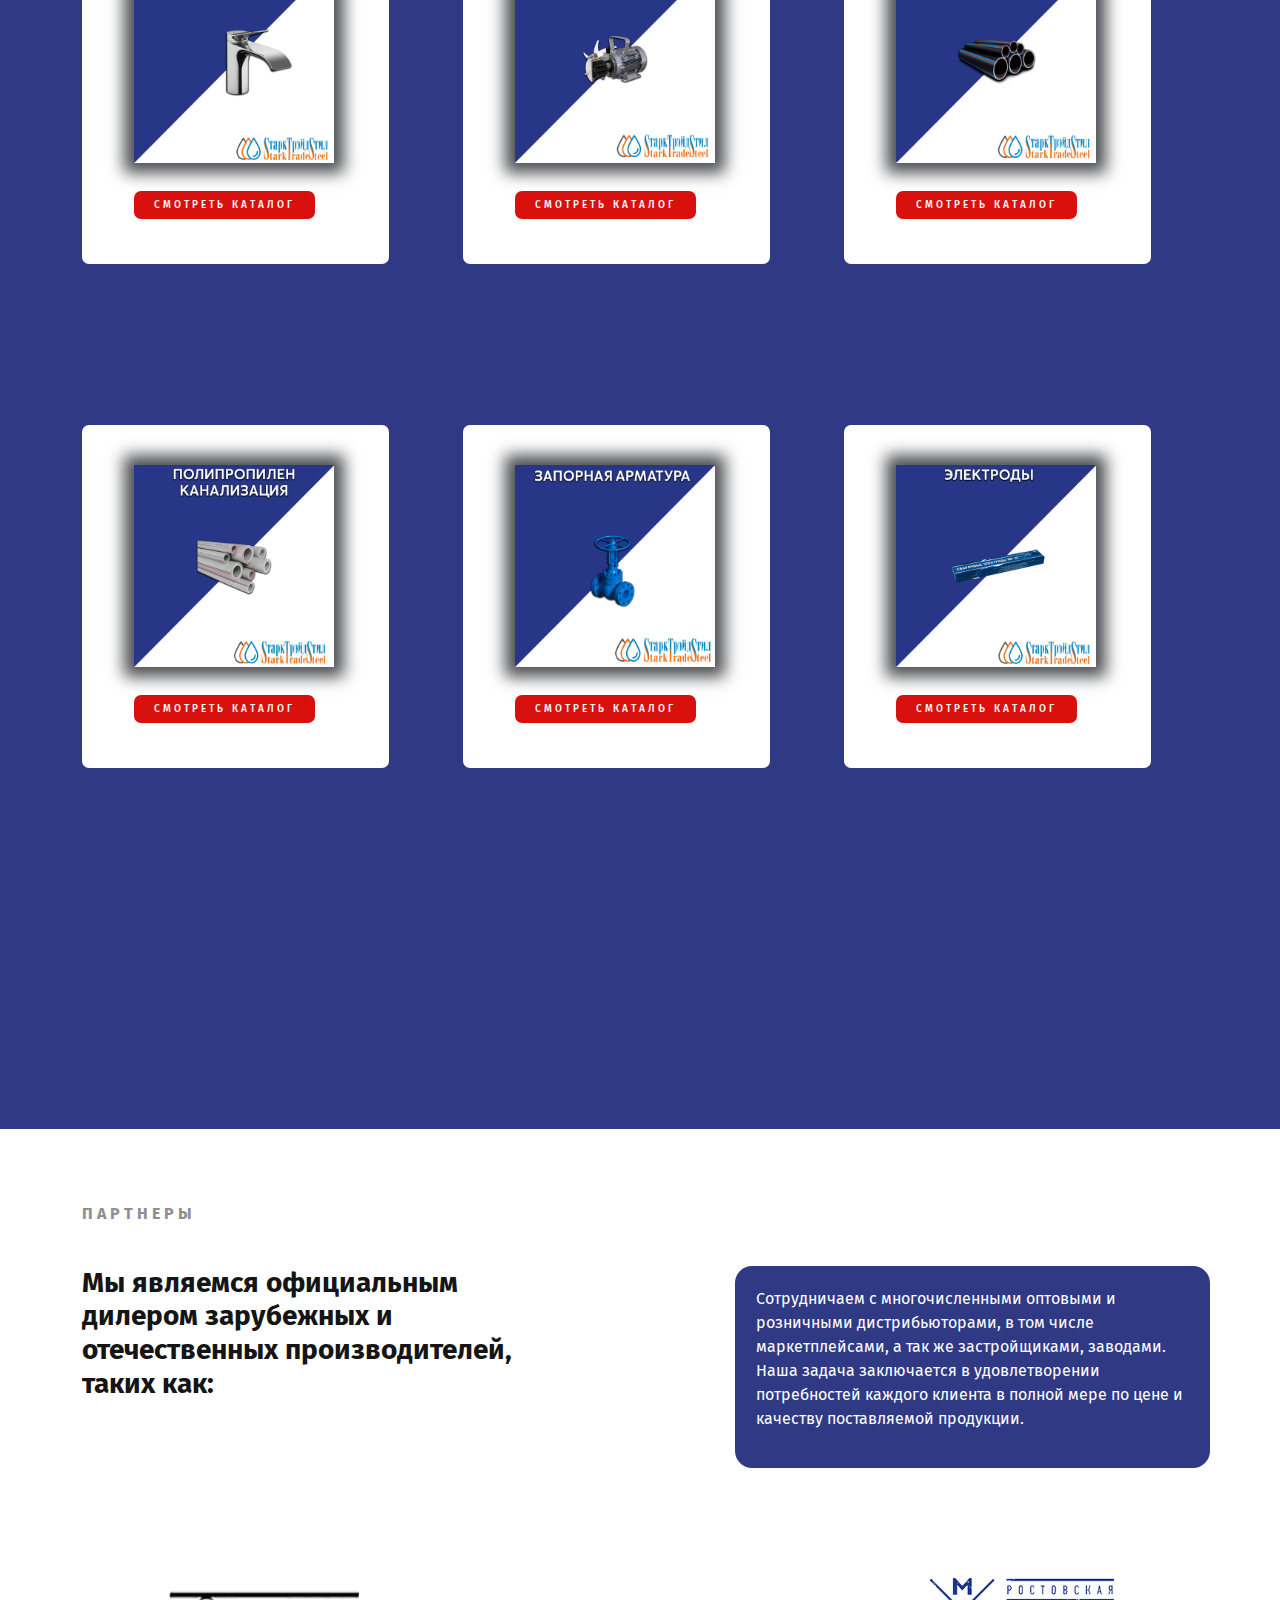
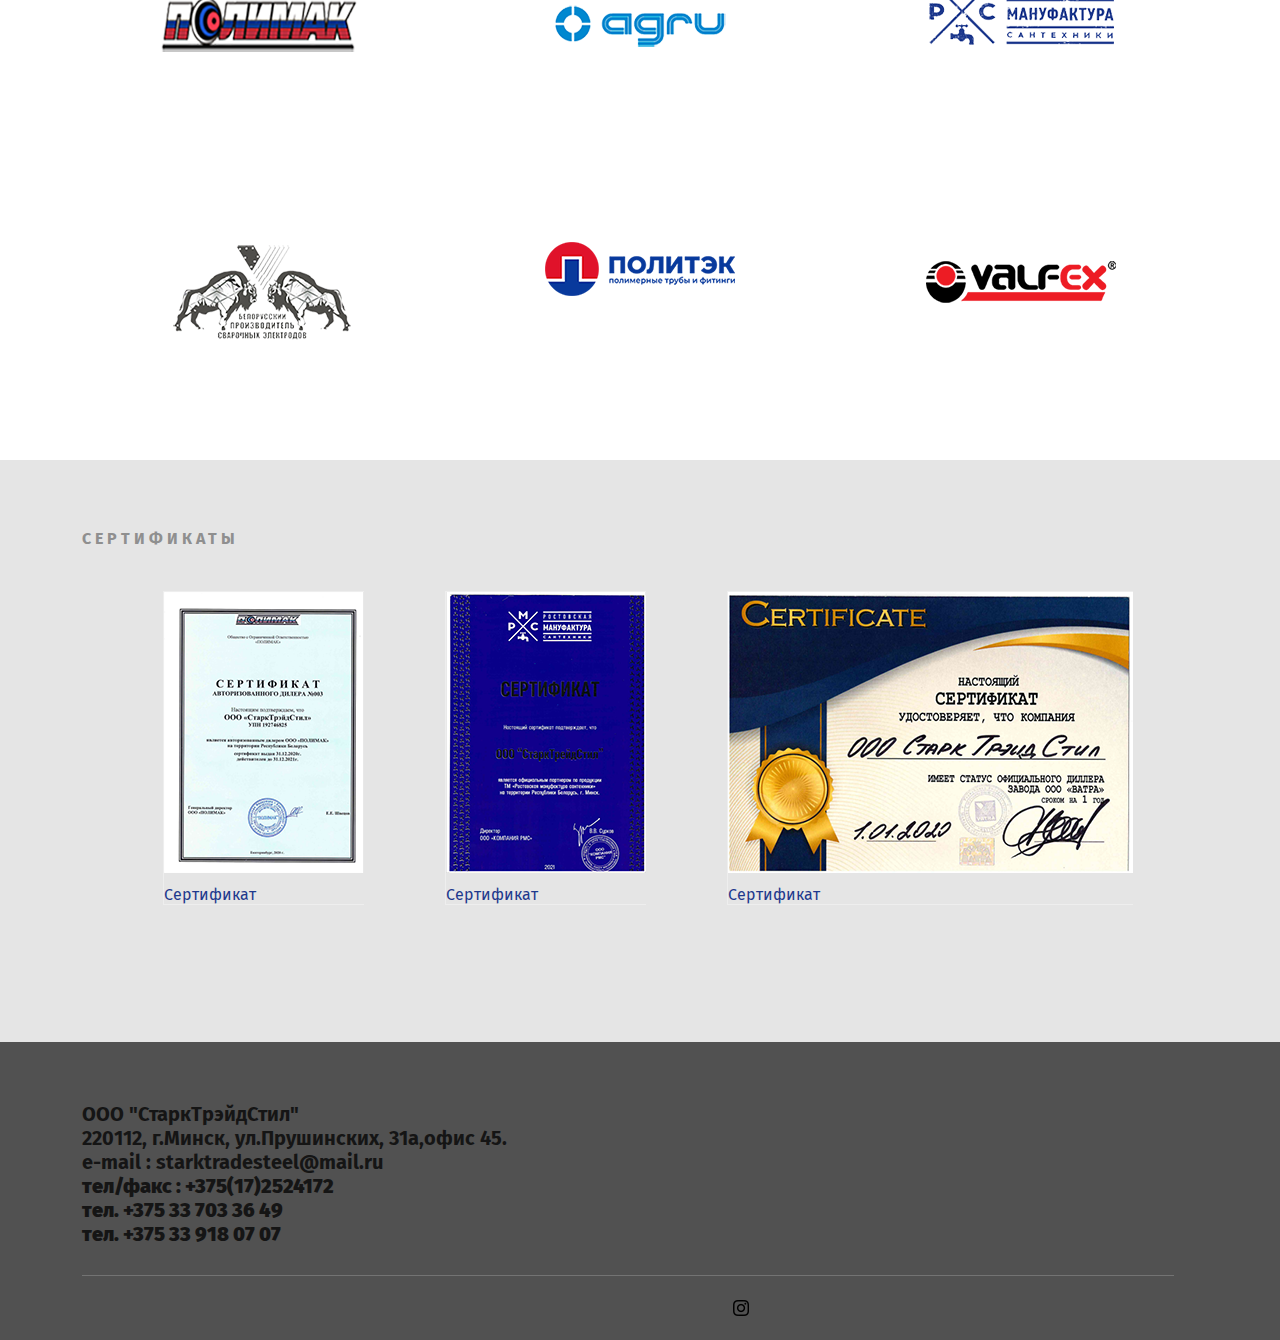
==== commit 8f0ea349: "v31-03-22" ====
--- a/index.html
+++ b/index.html
@@ -150,7 +150,7 @@
 
                             <img src="img/product/smesiteli.png" alt="">
                             <div class="offer-cont__btn">
-                                <a class="download__link" href="pdf/smesit.pdf" download="">Смотреть каталог</a>
+                                <a class="download__link" href="index1.html" download="">Смотреть каталог</a>
                             </div>
                             <br>
 
@@ -163,7 +163,7 @@
 
                             <img src="img/product/nasosy.png" alt="">
                             <div class="offer-cont__btn">
-                                <a class="download__link" href="pdf/nasosy2.pdf" download="">Смотреть каталог</a>
+                                <a class="download__link" href="index2.html" download="">Смотреть каталог</a>
                             </div>
                             <br>
 
@@ -176,7 +176,7 @@
 
                             <img src="img/product/polimtruby.png" alt="">
                             <div class="offer-cont__btn">
-                                <a class="download__link" href="pdf/truby3.pdf" download="">Смотреть каталог</a>
+                                <a class="download__link" href="index3.html" download="">Смотреть каталог</a>
                             </div>
                             <br>
 
@@ -189,7 +189,7 @@
 
                             <img src="img/product/polipro.png" alt="">
                             <div class="offer-cont__btn">
-                                <a class="download__link " href="pdf/" download="">Смотреть каталог</a>
+                                <a class="download__link " href="#" download="">Смотреть каталог</a>
                             </div>
                             <br>
 
@@ -202,7 +202,7 @@
 
                             <img src="img/product/armatura.png" alt="">
                             <div class="offer-cont__btn">
-                                <a class="download__link" href="pdf/cat5.pdf" download="">Смотреть каталог</a>
+                                <a class="download__link" href="#" download="">Смотреть каталог</a>
                             </div>
                             <br>
 
@@ -215,7 +215,7 @@
 
                             <img src="img/product/elektrody.png" alt="">
                             <div class="offer-cont__btn">
-                                <a class="download__link" href="#" download="">Смотреть каталог</a>
+                                <a class="download__link" href="index6.html" download="">Смотреть каталог</a>
                             </div>
                             <br>
 
--- a/css/style.css
+++ b/css/style.css
@@ -436,7 +436,7 @@
 }
 .partners {
     margin-top: 73px;
-    margin-bottom: -24px;
+    margin-bottom: 18px;
 }
 .clients{
     background: #E5E5E5;
@@ -643,16 +643,14 @@
     }
     .wrapper2{
         grid-template-columns: repeat(1, 2fr) !important;
-        grid-template-rows: repeat(6, 200px) !important;
+        grid-template-rows: repeat(6, 100px) !important;
         grid-column-gap: 27px;
         grid-row-gap: 5em;
-        margin-left: 3px;
+        margin-left: 13px;
     }
     .certification__list{
         display: block !important;
-
-    }
-
+    }
     #h_tel {
         margin-left: 39%;
         margin-top: 16px !important;
@@ -746,19 +744,35 @@
     .footer{
         padding-left: 17px;
         margin-right: -134px;
-    }
-
+        width: 100%;
+    }
+    .certification__link>img{
+        width: 182px;
+        margin-left: 20px;
+    }
+    .certification__item {
+        margin-left: 68px !important;
+    }
     .map-responsive {
         overflow: hidden;
         padding-bottom: 37.25%;
-        margin-left: -30px;
+        margin-left: -4px;
+        margin-top: 15px;
         margin-bottom: 26px;
         position: relative;
         height: 0;
-        width: 100%;
+        width: 96%;
     }
     .clients{
         height: 100%;
+        width: 100%;
+    }
+    .logofooter {
+        padding-top: 30px !important;
+    }
+    .client-s {
+        margin-top: 30px !important;
+        text-align: center;
     }
 
 }
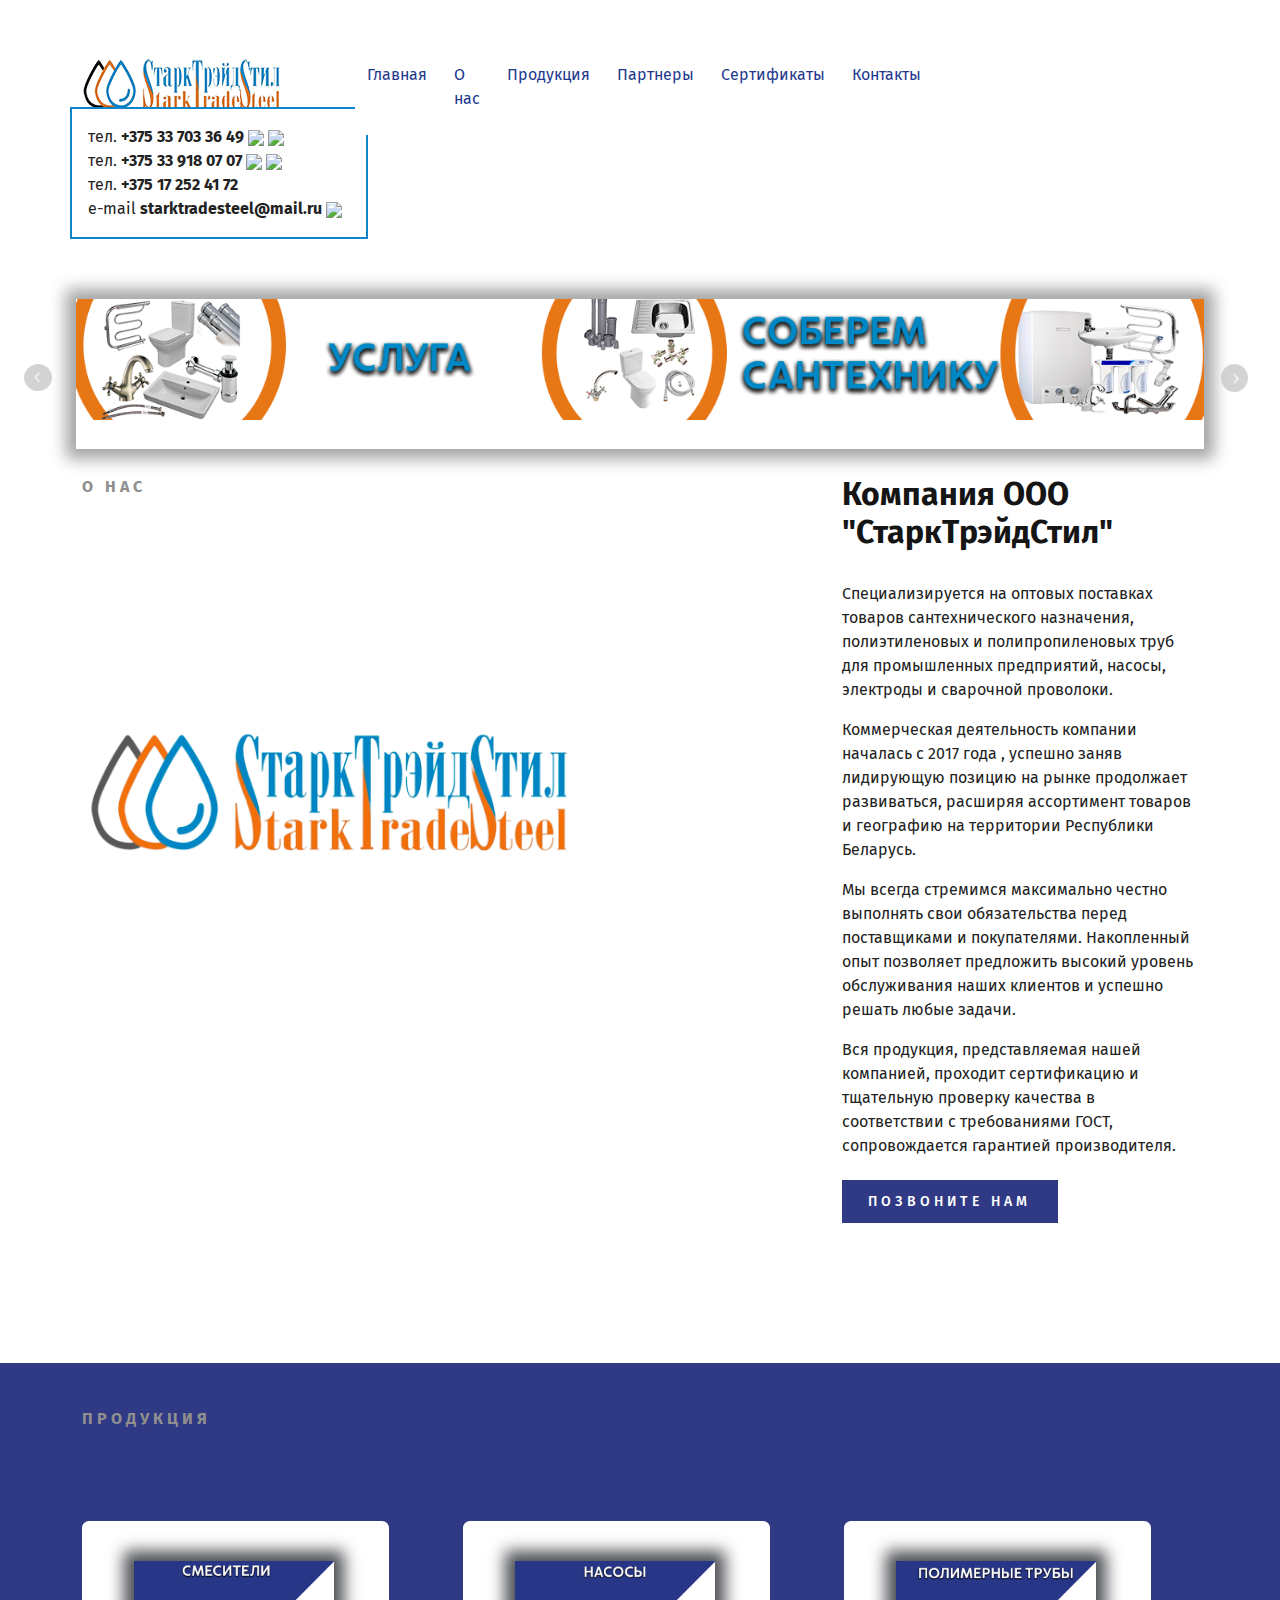
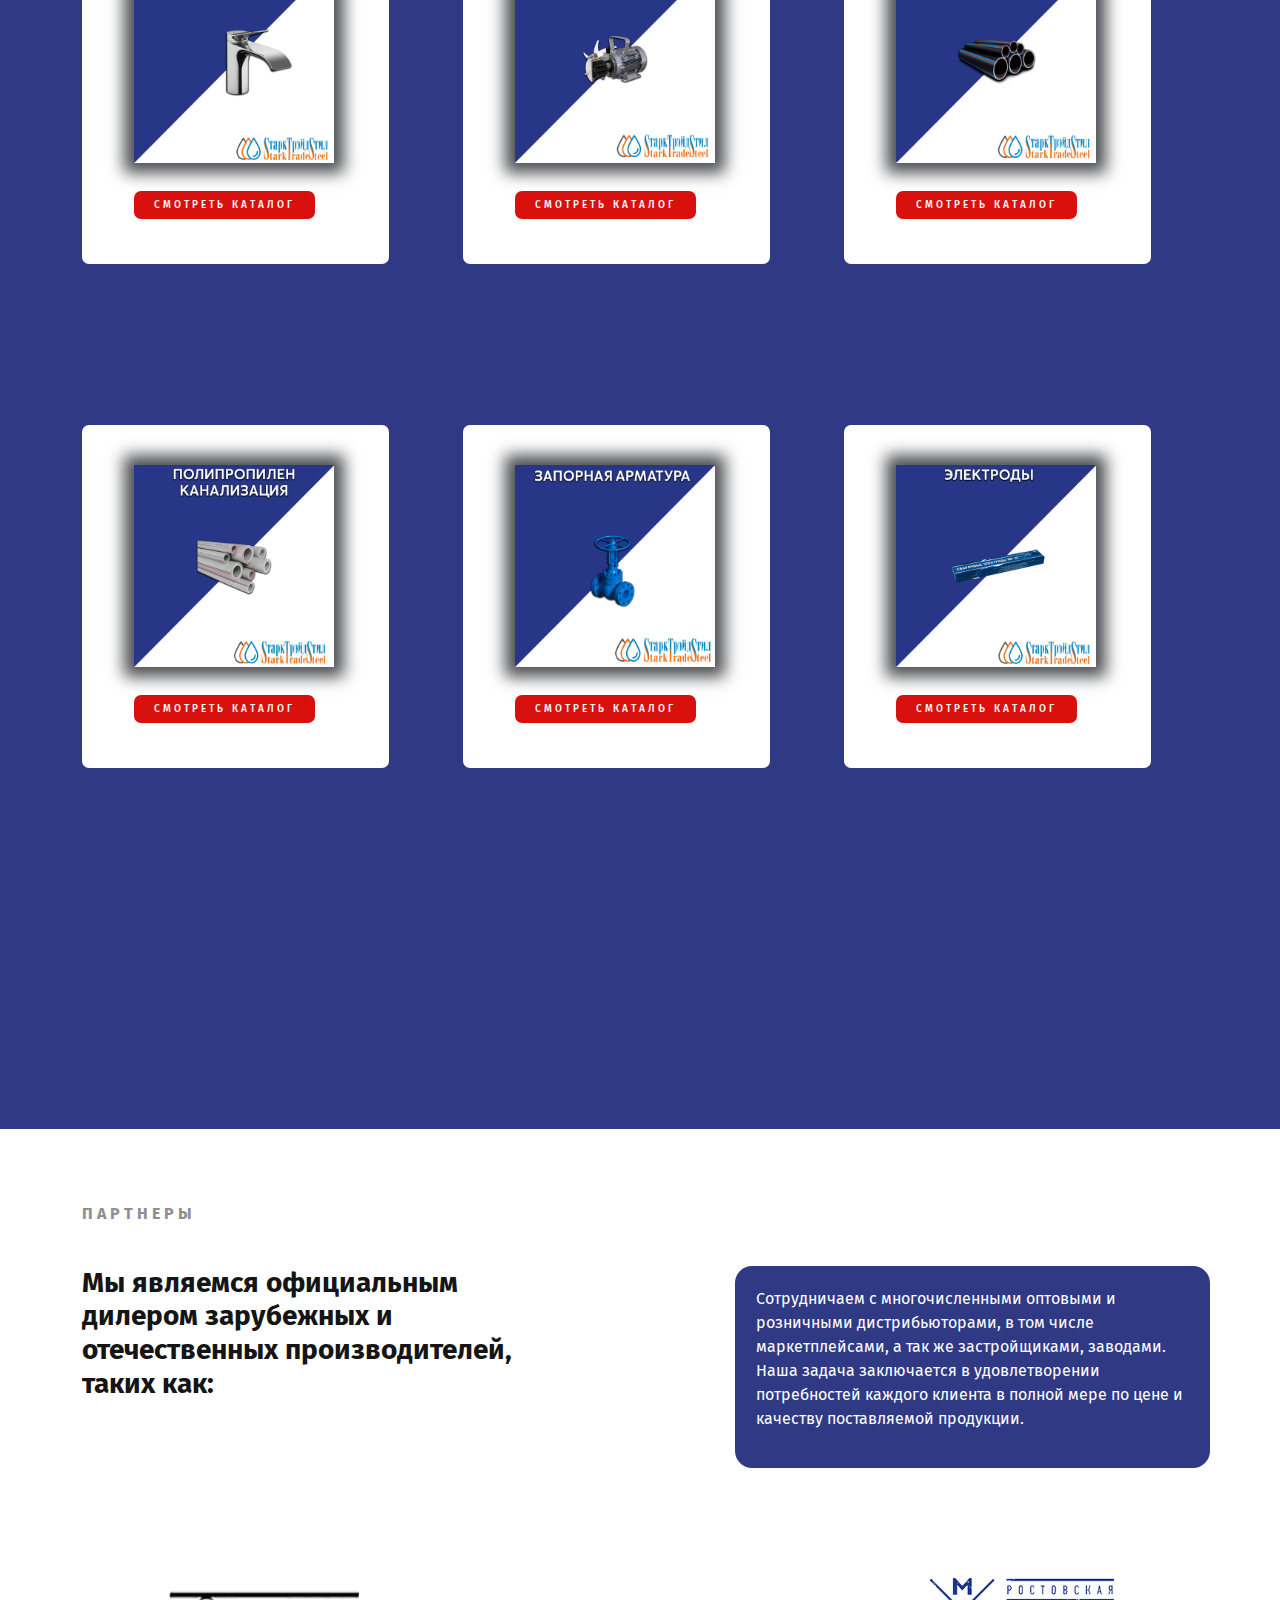
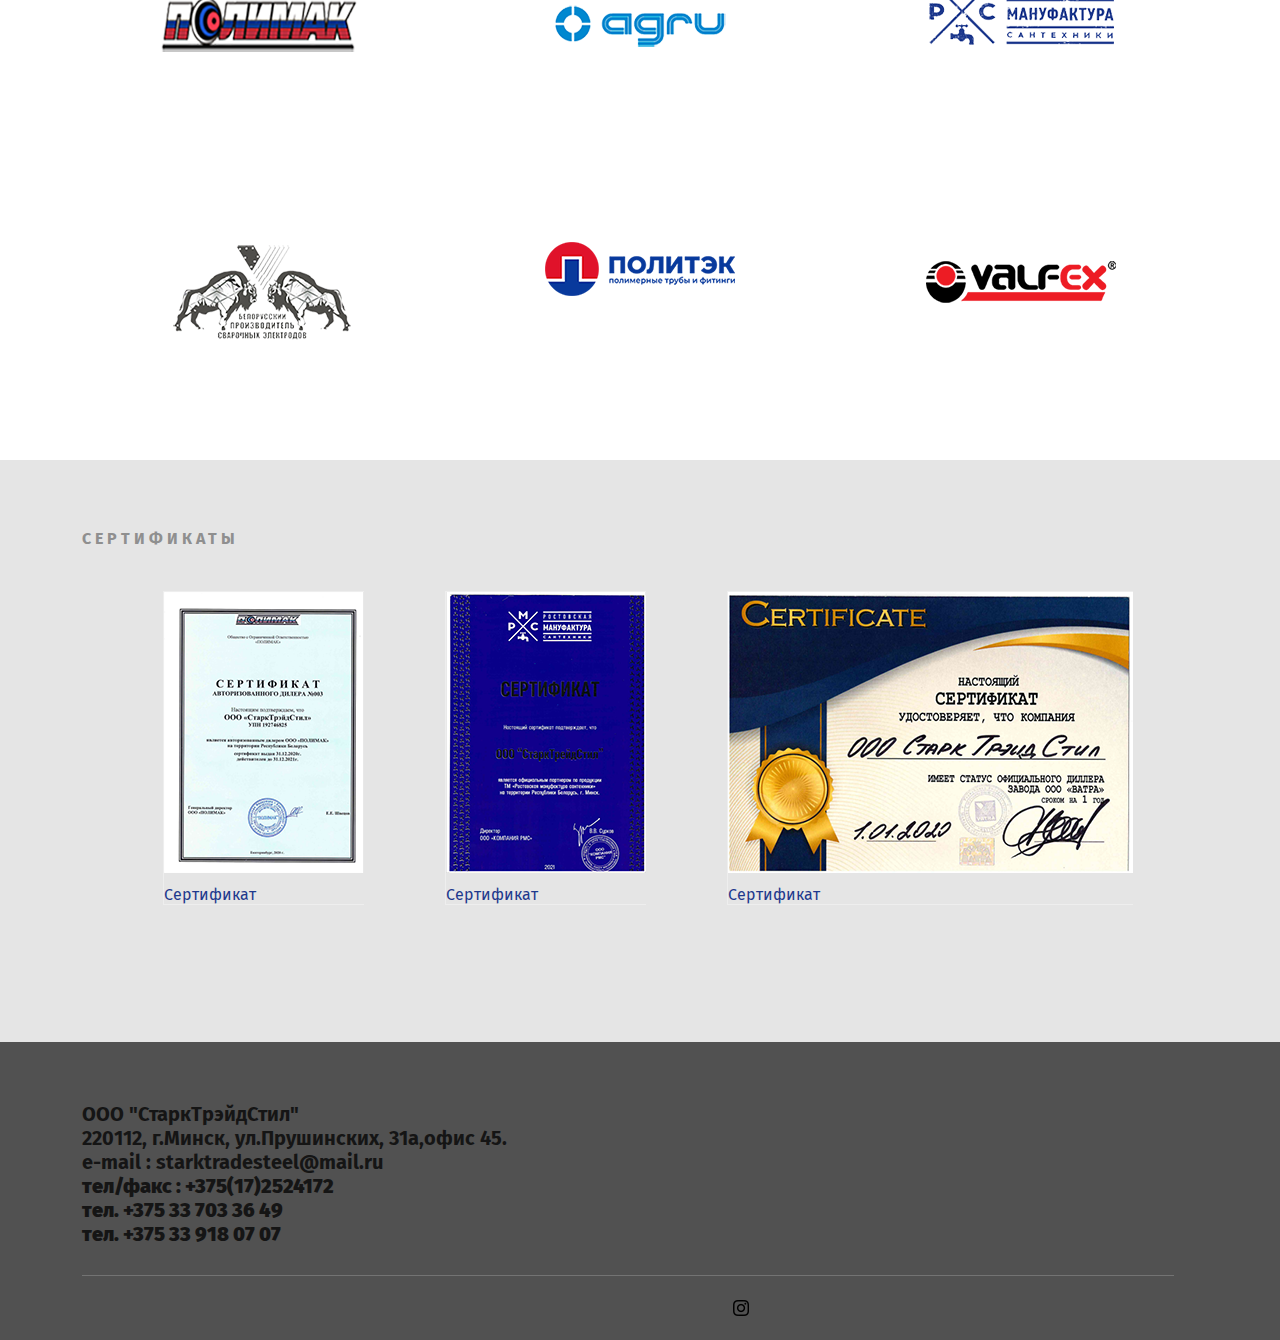
==== commit 91bb6b40: "06-04-22" ====
--- a/index.html
+++ b/index.html
@@ -59,9 +59,21 @@
                         
                     </div>
                     <div class="col-md-3" id="h_tel">
-                        <p> тел/факс : +375(17)2524172 <br>
-                            тел. +375 33 703 36 49<br>
-                            тел. +375 33 918 07 07</p>
+                        <p> 
+                            
+                           
+                            тел. <b> +375 33 703 36 49</b>
+                            <img src="https://img.icons8.com/fluency/25/000000/viber.png"/>
+                            <img src="https://img.icons8.com/color/30/000000/whatsapp--v1.png"/><br>
+                            
+                            тел. <b>+375 33 918 07 07</b>
+                            <img src="https://img.icons8.com/fluency/25/000000/viber.png"/>
+                            <img src="https://img.icons8.com/color/30/000000/whatsapp--v1.png"/>
+                            <br>
+                            тел. <b> +375 17 252 41 72 </b><br>
+                            e-mail <b> starktradesteel@mail.ru</b>
+                            <img src="https://img.icons8.com/fluency/25/000000/mail.png"/>
+                        </p>
                     </div>
                 </div>
             </div>
@@ -150,7 +162,7 @@
 
                             <img src="img/product/smesiteli.png" alt="">
                             <div class="offer-cont__btn">
-                                <a class="download__link" href="index1.html" download="">Смотреть каталог</a>
+                                <a class="download__link" href="index1.html" >Смотреть каталог</a>
                             </div>
                             <br>
 
@@ -163,7 +175,7 @@
 
                             <img src="img/product/nasosy.png" alt="">
                             <div class="offer-cont__btn">
-                                <a class="download__link" href="index2.html" download="">Смотреть каталог</a>
+                                <a class="download__link" href="index2.html" >Смотреть каталог</a>
                             </div>
                             <br>
 
@@ -176,7 +188,7 @@
 
                             <img src="img/product/polimtruby.png" alt="">
                             <div class="offer-cont__btn">
-                                <a class="download__link" href="index3.html" download="">Смотреть каталог</a>
+                                <a class="download__link" href="index3.html">Смотреть каталог</a>
                             </div>
                             <br>
 
@@ -189,7 +201,7 @@
 
                             <img src="img/product/polipro.png" alt="">
                             <div class="offer-cont__btn">
-                                <a class="download__link " href="#" download="">Смотреть каталог</a>
+                                <a class="download__link " href="#">Смотреть каталог</a>
                             </div>
                             <br>
 
@@ -202,7 +214,7 @@
 
                             <img src="img/product/armatura.png" alt="">
                             <div class="offer-cont__btn">
-                                <a class="download__link" href="#" download="">Смотреть каталог</a>
+                                <a class="download__link" href="#">Смотреть каталог</a>
                             </div>
                             <br>
 
@@ -215,7 +227,7 @@
 
                             <img src="img/product/elektrody.png" alt="">
                             <div class="offer-cont__btn">
-                                <a class="download__link" href="index6.html" download="">Смотреть каталог</a>
+                                <a class="download__link" href="index6.html">Смотреть каталог</a>
                             </div>
                             <br>
 
--- a/css/style.css
+++ b/css/style.css
@@ -105,6 +105,18 @@
     margin-bottom: 40px;
     font-weight: bold;
 }
+#h_tel{
+    border: 2px solid #0d85cb;
+    padding: 16px;
+    width: 298px;
+}
+
+#h_tel>p{
+    margin: 0;
+    padding: 0;
+
+}
+
 .section-title__heading{
     color: #fff !important;
 }
@@ -652,13 +664,12 @@
         display: block !important;
     }
     #h_tel {
-        margin-left: 39%;
+        margin-left: 23%;
         margin-top: 16px !important;
-    }
-    #h_tel>p{
-        border: 2px solid #0d85cb;
-        padding: 5px;
-    }
+        width: 298px;
+    
+    }
+ 
     .btn-adap{
         font-size: 8px;
         margin-left: 52%;
@@ -729,7 +740,7 @@
     .about {
         margin-left: -8px;
         width: 99%;
-        margin-top: 59px;
+        margin-top: 172px;
     }
     .services {
         margin-left: 65px;
@@ -884,7 +895,7 @@
   transition-duration: .25s;
 }
 #menu{
-    margin-top: -43px;
+    margin-top: -15px;
     background: #FFF;
     z-index: 1000;
     padding-top: 19px;
